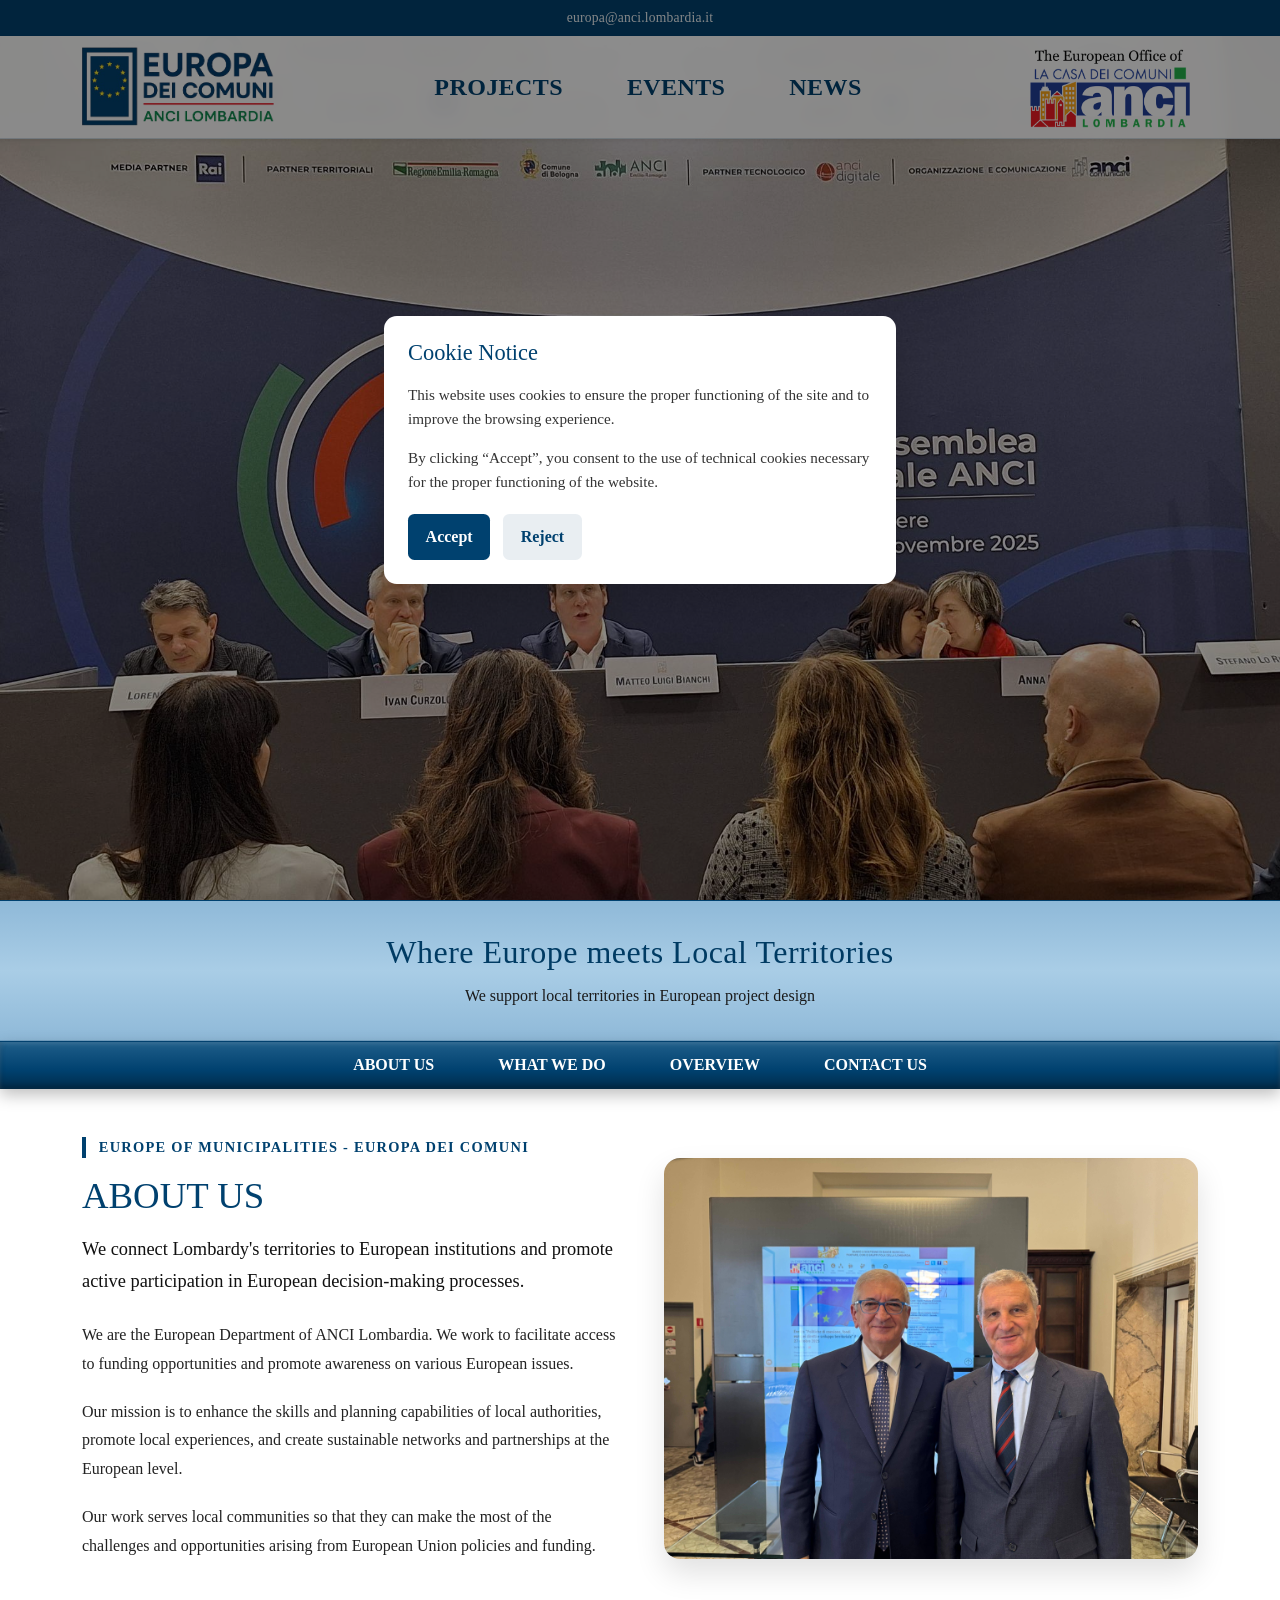
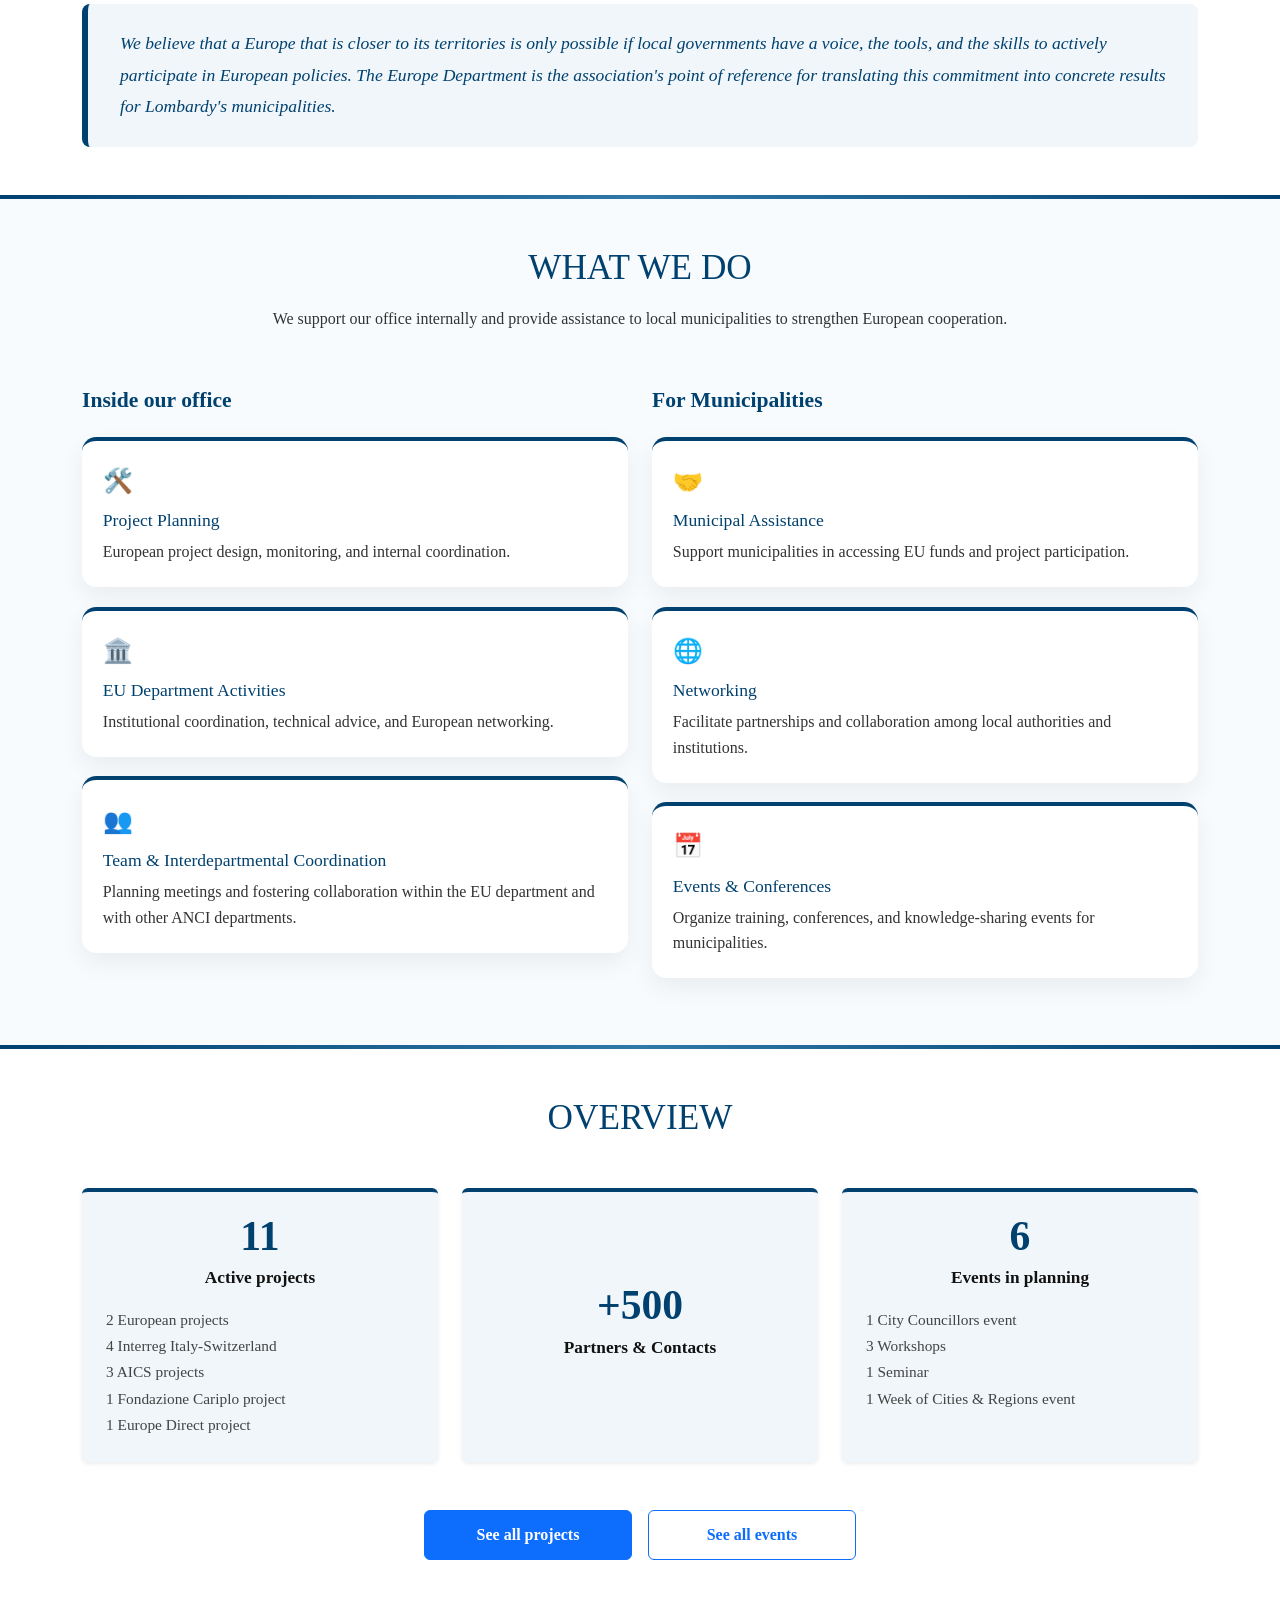
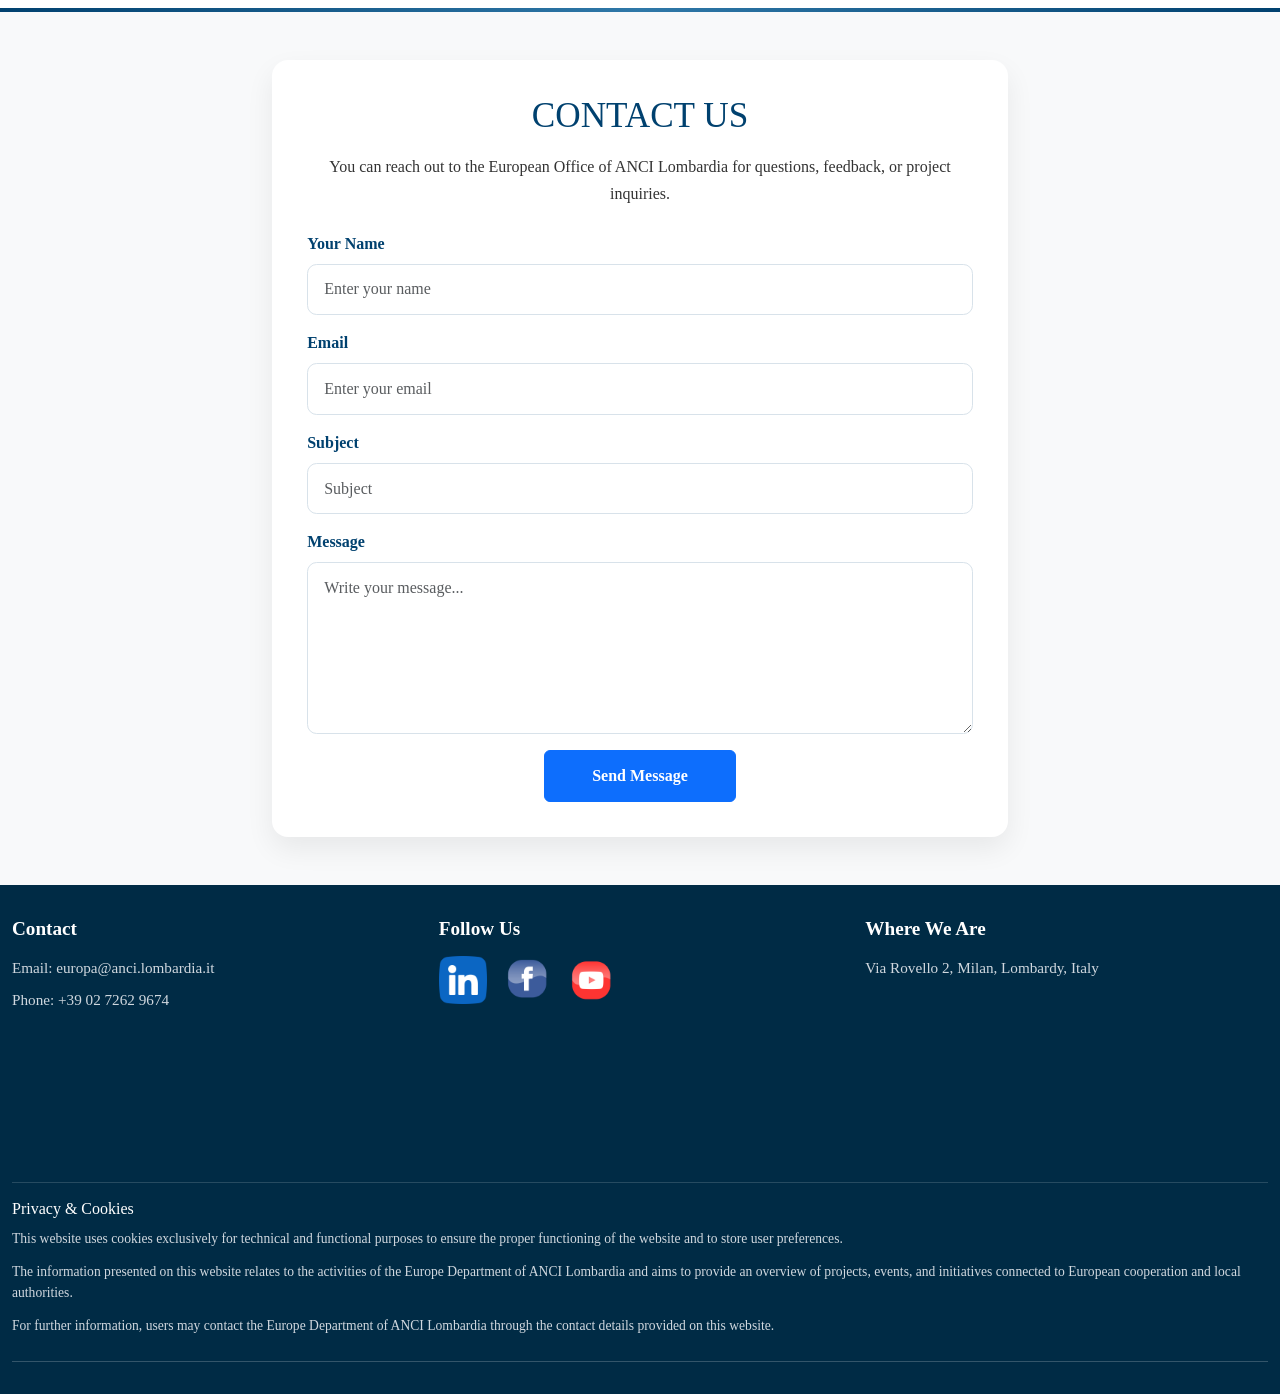
==== index.html @ 98d0fcc4 "Add files via upload" ====
<!doctype html>
<html lang="en">
<head>
  <meta charset="utf-8">
  <meta name="viewport" content="width=device-width, initial-scale=1.0">
  <title>Europa dei Comuni</title>

  <!-- Bootstrap 5 -->
  <link
    href="https://cdn.jsdelivr.net/npm/bootstrap@5.3.3/dist/css/bootstrap.min.css"
    rel="stylesheet"
  >

  <!-- CSS personalizzati -->
  <link href="./myCSSeurope.css" rel="stylesheet" type="text/css">
  <link href="./CSShome.css" rel="stylesheet" type="text/css">
</head>
<body>

  <!-- COOKIE MODAL -->
  <div id="cookie-modal" class="cookie-modal" aria-hidden="true">
    <div class="cookie-overlay"></div>

    <div class="cookie-box" role="dialog" aria-modal="true" aria-labelledby="cookie-title">
      <h2 id="cookie-title">Cookie Notice</h2>

      <p>
        This website uses cookies to ensure the proper functioning of the site and
        to improve the browsing experience.
      </p>

      <p class="cookie-small">
        By clicking “Accept”, you consent to the use of technical cookies necessary
        for the proper functioning of the website.
      </p>

      <div class="cookie-actions">
        <button id="accept-cookies" class="cookie-btn primary" type="button">Accept</button>
        <button id="reject-cookies" class="cookie-btn secondary" type="button">Reject</button>
      </div>
    </div>
  </div>

  <!-- FORM POPUP -->
  <div id="form-popup" class="form-popup">
    <div class="popup-box">
      <h3>Message Sent</h3>
      <p>
        Your message has been successfully sent.
        Our team will get back to you soon.
      </p>

      <button id="close-popup" type="button">Close</button>
    </div>
  </div>

  <header>
    <div class="pre-header">
      <div class="container-fluid">
        <span>europa@anci.lombardia.it</span>
      </div>
    </div>

    <nav class="navbar navbar-expand-lg bg-white border-bottom shadow-sm">
      <div class="container">
        <a class="navbar-brand" href="./index.html">
          <img
            class="header-logo-europa"
            src="./logos/EUROPA_DEI_COMUNI__2_-removebg-preview.png"
            alt="Europa dei Comuni logo"
          >
        </a>

        <button
          class="navbar-toggler"
          type="button"
          data-bs-toggle="collapse"
          data-bs-target="#mainMenu"
          aria-controls="mainMenu"
          aria-expanded="false"
          aria-label="Toggle navigation"
        >
          <span class="navbar-toggler-icon"></span>
        </button>

        <div class="collapse navbar-collapse justify-content-center" id="mainMenu">
          <ul class="navbar-nav gap-lg-5 text-center">
            <li class="nav-item">
              <a class="nav-link fw-bold" href="./europeprojects.html">PROJECTS</a>
            </li>
            <li class="nav-item">
              <a class="nav-link fw-bold" href="./europeevents.html">EVENTS</a>
            </li>
            <li class="nav-item">
              <a class="nav-link fw-bold" href="./europenews.html">NEWS</a>
            </li>
          </ul>
        </div>

        <a class="d-none d-lg-block" href="https://anci.lombardia.it/" target="_blank" rel="noopener noreferrer">
          <img
            class="header-logo-anci"
            src="./logos/logo_ANCI-lombardia_without.background - Copia.png"
            alt="ANCI Lombardia logo"
          >
        </a>
      </div>
    </nav>
  </header>

  <!-- HERO -->
  <section class="hero">
    <div class="slider">
      <img src="images/5483_20251112_114156.jpg" class="active" alt="Europa dei Comuni activity">
      <img src="images/5264_Bianchi_Verona.jpg" alt="Institutional meeting">
      <img src="images/5271_Bruxelles_Bianchi.jpg" alt="European institutional activity">
    </div>
  </section>

  <!-- BANNER -->
  <section class="slogan-banner">
    <div class="container text-center">
      <h1>Where Europe meets Local Territories</h1>
      <p>We support local territories in European project design</p>
    </div>
  </section>

  <!-- TOC -->
  <aside class="toc">
    <ul class="mb-0">
      <li><a href="#sez1">ABOUT US</a></li>
      <li><a href="#sez2">WHAT WE DO</a></li>
      <li><a href="#sez3">OVERVIEW</a></li>
      <li><a href="#sez4">CONTACT US</a></li>
    </ul>
  </aside>

  <main class="content">

    <!-- ABOUT US -->
    <section id="sez1" class="aboutus py-5">
      <div class="container">
        <div class="row align-items-center g-5">
          <div class="col-lg-6">
            <div class="aboutus-content">
              <div class="aboutus-tagline">
                Europe of Municipalities - Europa dei Comuni
              </div>

              <h1 class="aboutus-title">ABOUT US</h1>

              <p class="aboutus-subtitle">
                We connect Lombardy's territories to European institutions and promote active participation in European decision-making processes.
              </p>

              <div class="aboutus-text">
                <p>
                  We are the European Department of ANCI Lombardia. We work to facilitate access to funding opportunities and promote
                  awareness on various European issues.
                </p>

                <p>
                  Our mission is to enhance the skills and planning capabilities of local authorities, promote local experiences,
                  and create sustainable networks and partnerships at the European level.
                </p>

                <p>
                  Our work serves local communities so that they can make the most of the challenges and opportunities arising from
                  European Union policies and funding.
                </p>
              </div>
            </div>
          </div>

          <div class="col-lg-6">
            <div class="aboutus-image">
              <img
                src="images/5469_Guerra_Foti.jpeg"
                class="img-fluid"
                alt="Europa dei Comuni team activity"
              >
            </div>
          </div>
        </div>

        <blockquote class="aboutus-quote mt-4">
          We believe that a Europe that is closer to its territories is only possible if local governments have a voice,
          the tools, and the skills to actively participate in European policies. The Europe Department is the association's
          point of reference for translating this commitment into concrete results for Lombardy's municipalities.
        </blockquote>
      </div>
    </section>

    <div class="section-divider-blue"></div>

    <!-- WHAT WE DO -->
    <section id="sez2" class="whatwedo py-5">
      <div class="container">
        <h2 class="whatwedo-title text-center">WHAT WE DO</h2>

        <p class="whatwedo-subtitle text-center">
          We support our office internally and provide assistance to local municipalities to strengthen European cooperation.
        </p>

        <div class="row g-4 mt-2">
          <div class="col-lg-6">
            <h3 class="column-title">Inside our office</h3>

            <div class="whatwedo-box">
              <div class="box-icon">🛠️</div>
              <h4>Project Planning</h4>
              <p>European project design, monitoring, and internal coordination.</p>
            </div>

            <div class="whatwedo-box">
              <div class="box-icon">🏛️</div>
              <h4>EU Department Activities</h4>
              <p>Institutional coordination, technical advice, and European networking.</p>
            </div>

            <div class="whatwedo-box">
              <div class="box-icon">👥</div>
              <h4>Team &amp; Interdepartmental Coordination</h4>
              <p>Planning meetings and fostering collaboration within the EU department and with other ANCI departments.</p>
            </div>
          </div>

          <div class="col-lg-6">
            <h3 class="column-title">For Municipalities</h3>

            <div class="whatwedo-box">
              <div class="box-icon">🤝</div>
              <h4>Municipal Assistance</h4>
              <p>Support municipalities in accessing EU funds and project participation.</p>
            </div>

            <div class="whatwedo-box">
              <div class="box-icon">🌐</div>
              <h4>Networking</h4>
              <p>Facilitate partnerships and collaboration among local authorities and institutions.</p>
            </div>

            <div class="whatwedo-box">
              <div class="box-icon">📅</div>
              <h4>Events &amp; Conferences</h4>
              <p>Organize training, conferences, and knowledge-sharing events for municipalities.</p>
            </div>
          </div>
        </div>
      </div>
    </section>

    <div class="section-divider-blue"></div>

    <!-- OVERVIEW -->
    <section id="sez3" class="overview py-5">
      <div class="container">
        <h2 class="overview-title text-center mb-5">OVERVIEW</h2>

        <div class="row g-4">
          <div class="col-md-6 col-lg-4">
            <div class="overview-box h-100 text-center p-4 shadow-sm rounded bg-white">
              <div class="overview-number">11</div>
              <div class="overview-label">Active projects</div>
              <ul class="overview-details text-start mt-3">
                <li>2 European projects</li>
                <li>4 Interreg Italy-Switzerland</li>
                <li>3 AICS projects</li>
                <li>1 Fondazione Cariplo project</li>
                <li>1 Europe Direct project</li>
              </ul>
            </div>
          </div>

          <div class="col-md-6 col-lg-4">
            <div class="overview-box h-100 text-center p-4 shadow-sm rounded bg-white d-flex flex-column justify-content-center">
              <div class="overview-number">+500</div>
              <div class="overview-label">Partners &amp; Contacts</div>
            </div>
          </div>

          <div class="col-md-6 col-lg-4">
            <div class="overview-box h-100 text-center p-4 shadow-sm rounded bg-white">
              <div class="overview-number">6</div>
              <div class="overview-label">Events in planning</div>
              <ul class="overview-details text-start mt-3">
                <li>1 City Councillors event</li>
                <li>3 Workshops</li>
                <li>1 Seminar</li>
                <li>1 Week of Cities &amp; Regions event</li>
              </ul>
            </div>
          </div>
        </div>

        <div class="overview-buttons d-flex flex-column flex-md-row justify-content-center gap-3 mt-5">
          <a href="./europeprojects.html" class="btn btn-primary px-4">See all projects</a>
          <a href="./europeevents.html" class="btn btn-outline-primary px-4">See all events</a>
        </div>
      </div>
    </section>

    <div class="section-divider-blue"></div>

    <!-- CONTACT -->
    <section id="sez4" class="contactus py-5">
      <div class="container">
        <div class="row justify-content-center">
          <div class="col-lg-8">
            <div class="contact-container">
              <h2 class="contact-title text-center">CONTACT US</h2>

              <p class="contact-subtitle text-center mb-4">
                You can reach out to the European Office of ANCI Lombardia for questions, feedback, or project inquiries.
              </p>

              <form class="contact-form" id="contact-form">
                <div class="mb-3">
                  <label for="name" class="form-label">Your Name</label>
                  <input type="text" id="name" name="name" class="form-control" placeholder="Enter your name" required>
                </div>

                <div class="mb-3">
                  <label for="email" class="form-label">Email</label>
                  <input type="email" id="email" name="email" class="form-control" placeholder="Enter your email" required>
                </div>

                <div class="mb-3">
                  <label for="subject" class="form-label">Subject</label>
                  <input type="text" id="subject" name="subject" class="form-control" placeholder="Subject" required>
                </div>

                <div class="mb-3">
                  <label for="message" class="form-label">Message</label>
                  <textarea id="message" name="message" rows="6" class="form-control" placeholder="Write your message..." required></textarea>
                </div>

                <div class="text-center">
                  <button type="submit" class="btn btn-primary px-4">Send Message</button>
                </div>
              </form>
            </div>
          </div>
        </div>
      </div>
    </section>

  </main>

  <footer class="footer">
    <div class="container">
      <div class="row g-4 align-items-start">
        <div class="col-md-4">
          <div class="footer-col">
            <h3>Contact</h3>
            <p>Email: europa@anci.lombardia.it</p>
            <p>Phone: +39 02 7262 9674</p>
          </div>
        </div>

        <div class="col-md-4">
          <div class="footer-col">
            <h3>Follow Us</h3>

            <div class="footer-social d-flex gap-3 flex-wrap">
              <a href="https://www.linkedin.com/showcase/europa-dei-comuni" target="_blank" rel="noopener noreferrer">
                <img src="icons/linkedin_3938044.png" alt="LinkedIn">
              </a>

              <a href="https://www.facebook.com/anci.lombardia/" target="_blank" rel="noopener noreferrer">
                <img src="icons/facebook_2673726.png" alt="Facebook">
              </a>

              <a href="https://youtube.com/@anci_lombardia?si=CEsKxQLe9LBh0VyZ" target="_blank" rel="noopener noreferrer">
                <img src="icons/youtube_2673883.png" alt="Youtube">
              </a>
            </div>
          </div>
        </div>

        <div class="col-md-4">
          <div class="footer-col">
            <h3>Where We Are</h3>
            <p>Via Rovello 2, Milan, Lombardy, Italy</p>

            <iframe
              src="https://www.google.com/maps/embed?pb=!1m18!1m12!1m3!1d2798.163228347202!2d9.1847795!3d45.4665157!2m3!1f0!2f0!3f0!3m2!1i1024!2i768!4f13.1!3m3!1m2!1s0x4786c6ac29b25da7%3A0x9b0c02e86732118a!2sANCI%20Lombardia!5e0!3m2!1sen!2sit!4v1771770162923!5m2!1sen!2sit"
              width="100%"
              height="150"
              style="border:0;"
              allowfullscreen=""
              loading="lazy"
              referrerpolicy="no-referrer-when-downgrade"
              title="ANCI Lombardia map"
            ></iframe>
          </div>
        </div>
      </div>

      <div class="footer-privacy mt-4">
        <h4>Privacy &amp; Cookies</h4>
        <p>
          This website uses cookies exclusively for technical and functional purposes
          to ensure the proper functioning of the website and to store user preferences.
        </p>

        <p>
          The information presented on this website relates to the activities of the
          Europe Department of ANCI Lombardia and aims to provide an overview of projects,
          events, and initiatives connected to European cooperation and local authorities.
        </p>

        <p>
          For further information, users may contact the Europe Department of ANCI Lombardia
          through the contact details provided on this website.
        </p>
      </div>

      <div class="footer-bottom"></div>
    </div>
  </footer>

  <script src="cookies.js"></script>
  <script src="https://cdn.jsdelivr.net/npm/bootstrap@5.3.3/dist/js/bootstrap.bundle.min.js"></script>
  <script src="JSeurope.js"></script>
</body>
</html>
---- myCSSeurope.css ----
html {
    scroll-behavior: smooth;
    scroll-padding-top: 10rem;
}

body {
    margin: 0;
    padding: 0;
    font-family: Cambria, Cochin, Georgia, Times, "Times New Roman", serif;
    color: #1f1f1f;
    background-color: #ffffff;
}

/* HEADER */
header {
    position: fixed;
    top: 0;
    left: 0;
    width: 100%;
    z-index: 1030;
}

.pre-header {
    background-color: #01416F;
    color: #ffffff;
    font-size: 0.85rem;
    padding: 0.5rem 0;
}

.pre-header .container-fluid,
.pre-header .container {
    text-align: center;
}

.pre-header span {
    opacity: 0.95;
    letter-spacing: 0.2px;
}

.navbar {
    background: rgba(255, 255, 255, 0.94) !important;
    backdrop-filter: blur(8px);
    border-bottom: 1px solid rgba(0, 65, 111, 0.18) !important;
    box-shadow: 0 0.15rem 0.5rem rgba(0, 0, 0, 0.06);
    min-height: 5.2rem;
}

.navbar .container {
    align-items: center;
}

.navbar-brand {
    margin-right: 0;
    padding-top: 0;
    padding-bottom: 0;
}

.header-logo-europa {
    width: 12rem;
    height: auto;
    display: block;
}

.header-logo-anci {
    width: 11rem;
    height: auto;
    display: block;
}

.navbar-nav .nav-link {
    color: #00416F !important;
    font-size: 1.5rem;
    font-weight: 700;
    letter-spacing: 0.4px;
    padding-left: 0.3rem;
    padding-right: 0.3rem;
    transition: color 0.2s ease, transform 0.2s ease;
}

.navbar-nav .nav-link:hover,
.navbar-nav .nav-link:focus {
    color: #001f35 !important;
    transform: translateY(-1px);
}

.navbar-nav .nav-link.active {
    color: #001f35 !important;
}

.navbar-toggler {
    border: 1px solid rgba(0, 65, 111, 0.35);
    padding: 0.35rem 0.55rem;
}

.navbar-toggler:focus {
    box-shadow: 0 0 0 0.18rem rgba(0, 65, 111, 0.15);
}

/* MAIN CONTENT OFFSET FOR FIXED HEADER */
main,
.content,
.news-page,
.events-page,
.projects {
    margin-top: 0;
}

/* FOOTER */
.footer {
    background-color: #002b45;
    color: #ffffff;
    padding-top: 2rem;
    padding-bottom: 1.5rem;
}

.footer .container {
    max-width: 1320px;
}

.footer-col h3 {
    margin-bottom: 1rem;
    font-size: 1.2rem;
    font-weight: 600;
    color: #ffffff;
}

.footer-col p {
    font-size: 0.95rem;
    color: #d0d8df;
    margin-bottom: 0.5rem;
    line-height: 1.6;
}

.footer-social {
    margin-top: 1rem;
}

.footer-social a {
    display: inline-flex;
    align-items: center;
    justify-content: center;
    text-decoration: none;
}

.footer-social img {
    width: 3rem;
    height: 3rem;
    object-fit: contain;
    transition: transform 0.2s ease, opacity 0.2s ease;
    cursor: pointer;
}

.footer-social img:hover {
    transform: scale(1.12);
    opacity: 0.85;
}

.footer iframe {
    border-radius: 0.6rem;
    margin-top: 0.8rem;
}

.footer-privacy {
    margin-top: 2rem;
    padding-top: 1rem;
    border-top: 1px solid rgba(255, 255, 255, 0.15);
}

.footer-privacy h4 {
    font-size: 1rem;
    margin-bottom: 0.6rem;
    color: #ffffff;
}

.footer-privacy p {
    font-size: 0.85rem;
    line-height: 1.6;
    color: #d0d8df;
    margin-bottom: 0.7rem;
}

.footer-bottom {
    text-align: center;
    margin-top: 1.5rem;
    padding-top: 0.5rem;
    border-top: 1px solid rgba(255, 255, 255, 0.2);
    font-size: 0.85rem;
    color: #b0c4d4;
    min-height: 1px;
}

/* GENERIC LINKS */
a {
    transition: color 0.2s ease;
}

/* RESPONSIVE */
@media (max-width: 991.98px) {
    html {
        scroll-padding-top: 9rem;
    }

    .navbar {
        min-height: auto;
    }

    .header-logo-europa {
        width: 8.5rem;
    }

    .header-logo-anci {
        width: 7.5rem;
    }

    .navbar-collapse {
        padding-top: 1rem;
        padding-bottom: 0.5rem;
    }

    .navbar-nav .nav-link {
        font-size: 1rem;
        padding-top: 0.55rem;
        padding-bottom: 0.55rem;
    }
}

@media (max-width: 767.98px) {
    html {
        scroll-padding-top: 8.5rem;
    }

    .pre-header {
        font-size: 0.78rem;
    }

    .header-logo-europa {
        width: 7rem;
    }

    .header-logo-anci {
        width: 6rem;
    }

    .footer {
        padding-top: 1.6rem;
        padding-bottom: 1.2rem;
    }

    .footer-col h3 {
        font-size: 1.1rem;
    }

    .footer-col p,
    .footer-privacy p {
        font-size: 0.9rem;
    }

    .footer-social img {
        width: 2.5rem;
        height: 2.5rem;
    }
}
---- CSShome.css ----
* {
    margin: 0;
    padding: 0;
    box-sizing: border-box;
}

/* COOKIE MODAL */
.cookie-modal {
    position: fixed;
    inset: 0;
    z-index: 9999;
    display: none;
}

.cookie-modal.show {
    display: block;
}

.cookie-overlay {
    position: absolute;
    inset: 0;
    background: rgba(0, 0, 0, 0.45);
}

.cookie-box {
    position: relative;
    max-width: 32rem;
    width: calc(100% - 2rem);
    margin: 0 auto;
    top: 50%;
    transform: translateY(-50%);
    background: #ffffff;
    border-radius: 0.8rem;
    padding: 1.5rem;
    box-shadow: 0 1rem 2.5rem rgba(0, 0, 0, 0.18);
    z-index: 10000;
    text-align: left;
}

.cookie-box h2 {
    margin: 0 0 1rem 0;
    color: #00416F;
    font-size: 1.4rem;
}

.cookie-box p {
    margin: 0 0 0.9rem 0;
    line-height: 1.6;
    color: #333;
    font-size: 0.95rem;
}

.cookie-small {
    font-size: 0.85rem;
    color: #666;
}

.cookie-actions {
    display: flex;
    flex-wrap: wrap;
    gap: 0.8rem;
    align-items: center;
    margin-top: 1.2rem;
}

.cookie-btn {
    border: none;
    border-radius: 0.4rem;
    padding: 0.7rem 1.1rem;
    cursor: pointer;
    font-weight: 600;
    transition: background-color 0.2s ease, transform 0.2s ease;
}

.cookie-btn.primary {
    background: #00416F;
    color: white;
}

.cookie-btn.primary:hover {
    background: #002b4a;
    transform: translateY(-1px);
}

.cookie-btn.secondary {
    background: #e9eef2;
    color: #00416F;
}

.cookie-btn.secondary:hover {
    background: #dbe4ea;
    transform: translateY(-1px);
}

/* HERO */
.hero {
    position: relative;
    width: 100%;
    height: 100vh;
    min-height: 38rem;
    overflow: hidden;
    margin-top: 0;
}

.slider {
    position: relative;
    width: 100%;
    height: 100%;
}

.hero img,
.slider img {
    position: absolute;
    inset: 0;
    width: 100%;
    height: 100%;
    object-fit: cover;
    opacity: 0;
    transition: opacity 1.5s ease-in-out;
}

.hero img.active,
.slider img.active {
    opacity: 1;
}

/* BANNER */
.slogan-banner {
    border-top: 1px solid #01416F;
    border-bottom: 1px solid rgba(1, 65, 111, 0.18);
    color: #111;
    padding: 2rem 1rem;
    text-align: center;
    background: linear-gradient(
        180deg,
        rgba(143, 185, 216, 1) 0%,
        rgba(169, 205, 230, 1) 50%,
        rgba(143, 185, 216, 1) 100%
    );
}

.slogan-banner h1 {
    font-size: 2rem;
    margin-bottom: 0.8rem;
    letter-spacing: 0.5px;
    color: #003b63;
}

.slogan-banner p {
    font-size: 1rem;
    margin-bottom: 0;
    color: #1a1a1a;
}

/* TOC */
.toc {
    z-index: 1000;
    position: sticky;
    top: 8.7rem;
    color: white;
    min-height: 2.8rem;
    border-top: 1px solid #01416F;
    background: linear-gradient(
        180deg,
        #1F5E8A 0%,
        #00416F 60%,
        #002B4A 100%
    );
    box-shadow:
        0 6px 15px rgba(0, 0, 0, 0.25),
        inset 0 2px 4px rgba(255, 255, 255, 0.12),
        inset 0 -3px 6px rgba(0, 0, 0, 0.2);
}

.toc ul {
    list-style: none;
    display: flex;
    justify-content: center;
    align-items: center;
    gap: 4rem;
    padding: 0.7rem 1rem;
    margin: 0;
    flex-wrap: wrap;
}

.toc a {
    text-decoration: none;
    color: white;
    font-size: 1rem;
    font-weight: 600;
    transition: color 0.2s ease;
}

.toc a:hover,
.toc a:focus {
    color: #d7ecfb;
}

/* CONTENT */
.content {
    background: #ffffff;
}

/* GENERIC DIVIDER */
.section-divider-blue {
    width: 100%;
    height: 4px;
    background: linear-gradient(90deg, #01416F 0%, #2f78a8 50%, #01416F 100%);
}

/* ABOUT US */
.aboutus {
    padding-top: 5rem;
    padding-bottom: 5rem;
    background: #ffffff;
}

.aboutus-content {
    max-width: 40rem;
}

.aboutus-tagline {
    font-size: 0.9rem;
    text-transform: uppercase;
    letter-spacing: 0.08rem;
    color: #00416F;
    margin-bottom: 1rem;
    border-left: 0.3rem solid #00416F;
    padding-left: 0.8rem;
    font-weight: 600;
}

.aboutus-title {
    font-size: 2.3rem;
    color: #00416F;
    margin-bottom: 1rem;
}

.aboutus-subtitle {
    font-size: 1.15rem;
    color: #111;
    margin-bottom: 1.5rem;
    line-height: 1.7;
}

.aboutus-text p {
    font-size: 1rem;
    line-height: 1.8;
    margin-bottom: 1.2rem;
    color: #222;
}

.aboutus-image img {
    width: 100%;
    border-radius: 1rem;
    box-shadow: 0 14px 30px rgba(0, 0, 0, 0.12);
    display: block;
}

.aboutus-quote {
    margin-top: 2rem;
    margin-bottom: 0;
    padding: 1.5rem 2rem;
    border-left: 0.4rem solid #00416F;
    background: #f0f6fa;
    font-style: italic;
    color: #00416F;
    font-size: 1.1rem;
    line-height: 1.8;
    border-radius: 0.5rem;
}

/* WHAT WE DO */
.whatwedo {
    padding-top: 5rem;
    padding-bottom: 5rem;
    background: #f8fbfd;
}

.whatwedo-title {
    font-size: 2.2rem;
    color: #00416F;
    margin-bottom: 1rem;
}

.whatwedo-subtitle {
    max-width: 50rem;
    margin-left: auto;
    margin-right: auto;
    color: #333;
    line-height: 1.7;
    margin-bottom: 2rem;
}

.column-title {
    font-size: 1.35rem;
    color: #00416F;
    margin-bottom: 1.4rem;
    font-weight: 700;
}

.whatwedo-box {
    background: #ffffff;
    border-radius: 0.9rem;
    padding: 1.4rem 1.3rem;
    margin-bottom: 1.2rem;
    box-shadow: 0 10px 24px rgba(0, 0, 0, 0.06);
    border-top: 0.3rem solid #00416F;
    transition: transform 0.2s ease, box-shadow 0.2s ease;
}

.whatwedo-box:hover {
    transform: translateY(-3px);
    box-shadow: 0 14px 30px rgba(0, 0, 0, 0.09);
}

.box-icon {
    font-size: 1.5rem;
    margin-bottom: 0.7rem;
}

.whatwedo-box h4 {
    color: #00416F;
    font-size: 1.1rem;
    margin-bottom: 0.5rem;
}

.whatwedo-box p {
    margin-bottom: 0;
    color: #333;
    line-height: 1.6;
}

/* OVERVIEW */
.overview {
    padding-top: 5rem;
    padding-bottom: 5rem;
    background: #ffffff;
}

.overview-title {
    font-size: 2.2rem;
    color: #00416F;
}

.overview-box {
    background: #f0f6fa !important;
    border-top: 0.3rem solid #00416F;
    transition: transform 0.2s ease, box-shadow 0.2s ease;
}

.overview-box:hover {
    transform: translateY(-4px);
    box-shadow: 0 1rem 2rem rgba(0, 0, 0, 0.08) !important;
}

.overview-number {
    font-size: 2.6rem;
    color: #00416F;
    font-weight: 700;
    margin-bottom: 0.5rem;
    line-height: 1;
}

.overview-label {
    font-size: 1.08rem;
    color: #111;
    margin-bottom: 0.5rem;
    font-weight: 600;
}

.overview-details {
    list-style: none;
    padding-left: 0;
    margin-bottom: 0;
    font-size: 0.96rem;
    color: #444;
    line-height: 1.7;
}

.overview-buttons .btn {
    min-width: 13rem;
    font-weight: 600;
    padding-top: 0.75rem;
    padding-bottom: 0.75rem;
}

/* CONTACT */
.contactus {
    padding-top: 5rem;
    padding-bottom: 5rem;
    background-color: #f8f9fa;
}

.contact-container {
    max-width: 60rem;
    margin: 0 auto;
    background: #ffffff;
    border-radius: 1rem;
    padding: 2.2rem;
    box-shadow: 0 12px 28px rgba(0, 0, 0, 0.07);
}

.contact-title {
    font-size: 2.2rem;
    color: #00416F;
    margin-bottom: 1rem;
    margin-top: 0;
}

.contact-subtitle {
    font-size: 1rem;
    color: #333;
    line-height: 1.7;
}

.contact-form {
    text-align: left;
}

.contact-form .form-label {
    font-weight: 600;
    color: #00416F;
}

.contact-form .form-control {
    border-radius: 0.6rem;
    border: 1px solid #d8e2ea;
    padding: 0.8rem 1rem;
    box-shadow: none;
}

.contact-form .form-control:focus {
    border-color: #00416F;
    box-shadow: 0 0 0 0.18rem rgba(0, 65, 111, 0.12);
}

.contact-form textarea.form-control {
    resize: vertical;
}

.contact-form .btn {
    min-width: 12rem;
    font-weight: 600;
    padding-top: 0.8rem;
    padding-bottom: 0.8rem;
}

/* FORM POPUP */
.form-popup {
    position: fixed;
    inset: 0;
    background: rgba(0, 0, 0, 0.45);
    display: none;
    justify-content: center;
    align-items: center;
    z-index: 9998;
    padding: 1rem;
}

.form-popup.show {
    display: flex;
}

.popup-box {
    background: #ffffff;
    padding: 2rem;
    border-radius: 0.9rem;
    max-width: 28rem;
    width: 100%;
    text-align: center;
    box-shadow: 0 1rem 2.5rem rgba(0, 0, 0, 0.18);
}

.popup-box h3 {
    color: #00416F;
    margin-bottom: 1rem;
    font-size: 1.5rem;
}

.popup-box p {
    color: #333;
    line-height: 1.6;
    margin-bottom: 1.5rem;
}

.popup-box button {
    border: none;
    border-radius: 0.5rem;
    background: #00416F;
    color: white;
    padding: 0.75rem 1.4rem;
    font-weight: 600;
    cursor: pointer;
    transition: background-color 0.2s ease, transform 0.2s ease;
}

.popup-box button:hover {
    background: #00315a;
    transform: translateY(-1px);
}

/* RESPONSIVE */
@media (max-width: 991.98px) {
    .hero {
        margin-top: 5rem;
        height: 78vh;
        min-height: 30rem;
    }

    .toc {
        top: 7rem;
    }

    .toc ul {
        gap: 1.5rem;
    }

    .aboutus,
    .whatwedo,
    .overview,
    .contactus {
        padding-top: 4rem;
        padding-bottom: 4rem;
    }

    .aboutus-title,
    .whatwedo-title,
    .overview-title,
    .contact-title {
        font-size: 2rem;
    }

    .overview-number {
        font-size: 2.2rem;
    }
}

@media (max-width: 767.98px) {
    .cookie-box {
        width: calc(100% - 1.25rem);
        padding: 1.2rem;
    }

    .cookie-box h2 {
        font-size: 1.2rem;
    }

    .cookie-actions {
        flex-direction: column;
        align-items: stretch;
    }

    .cookie-btn {
        width: 100%;
        text-align: center;
    }

    .hero {
        margin-top: 6rem;
        height: auto;
        min-height: 0;
        aspect-ratio: 16 / 9;
    }

    .slogan-banner {
        padding: 1.25rem 0.75rem;
    }

    .slogan-banner h1 {
        font-size: 1.35rem;
    }

    .slogan-banner p {
        font-size: 0.9rem;
    }

    .toc {
        top: 6rem;
    }

    .toc ul {
        gap: 0.8rem;
        padding: 0.6rem 0.75rem;
    }

    .toc a {
        font-size: 0.85rem;
    }

    .aboutus,
    .whatwedo,
    .overview,
    .contactus {
        padding-top: 3.2rem;
        padding-bottom: 3.2rem;
    }

    .aboutus-title,
    .whatwedo-title,
    .overview-title,
    .contact-title {
        font-size: 1.7rem;
    }

    .aboutus-subtitle {
        font-size: 1.02rem;
    }

    .aboutus-quote {
        padding: 1.2rem 1rem;
        font-size: 1rem;
    }

    .column-title {
        font-size: 1.2rem;
    }

    .overview-number {
        font-size: 2rem;
    }

    .contact-container {
        padding: 1.4rem;
    }

    .popup-box {
        padding: 1.5rem 1.2rem;
    }
}
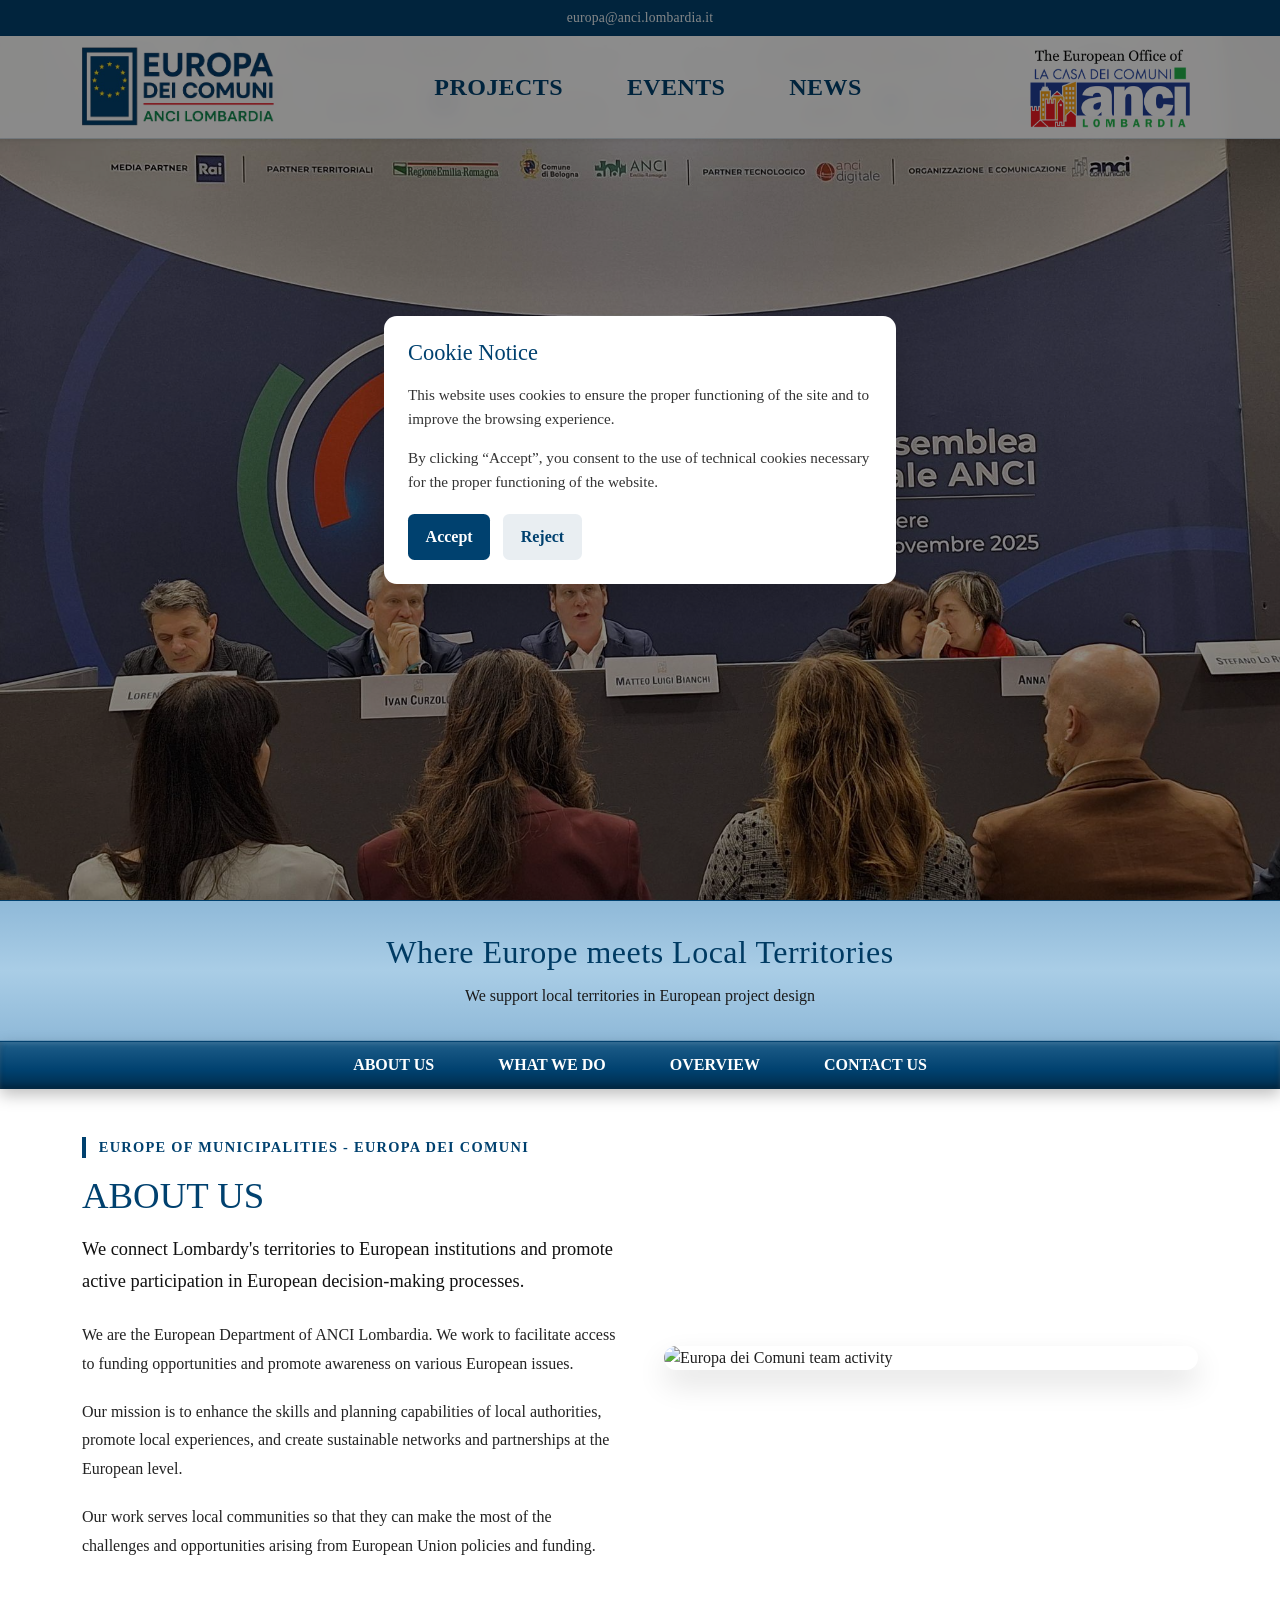
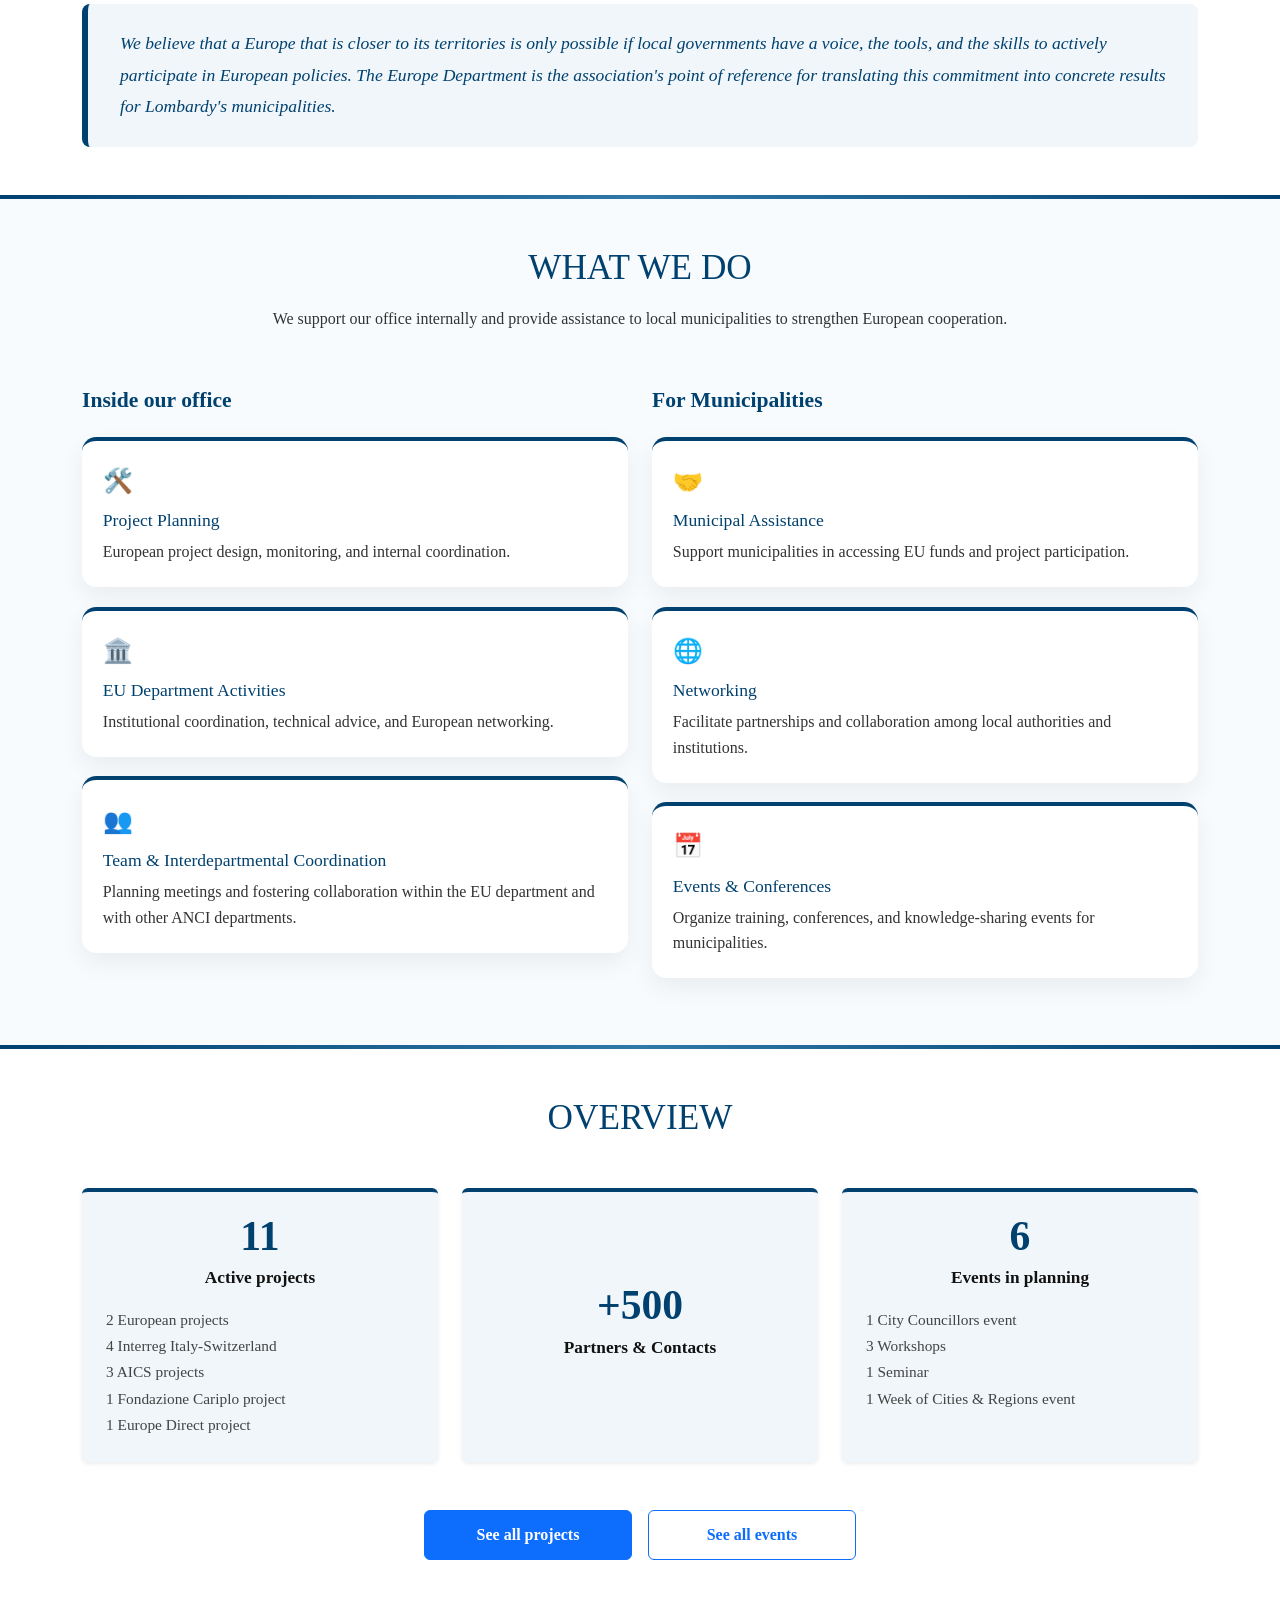
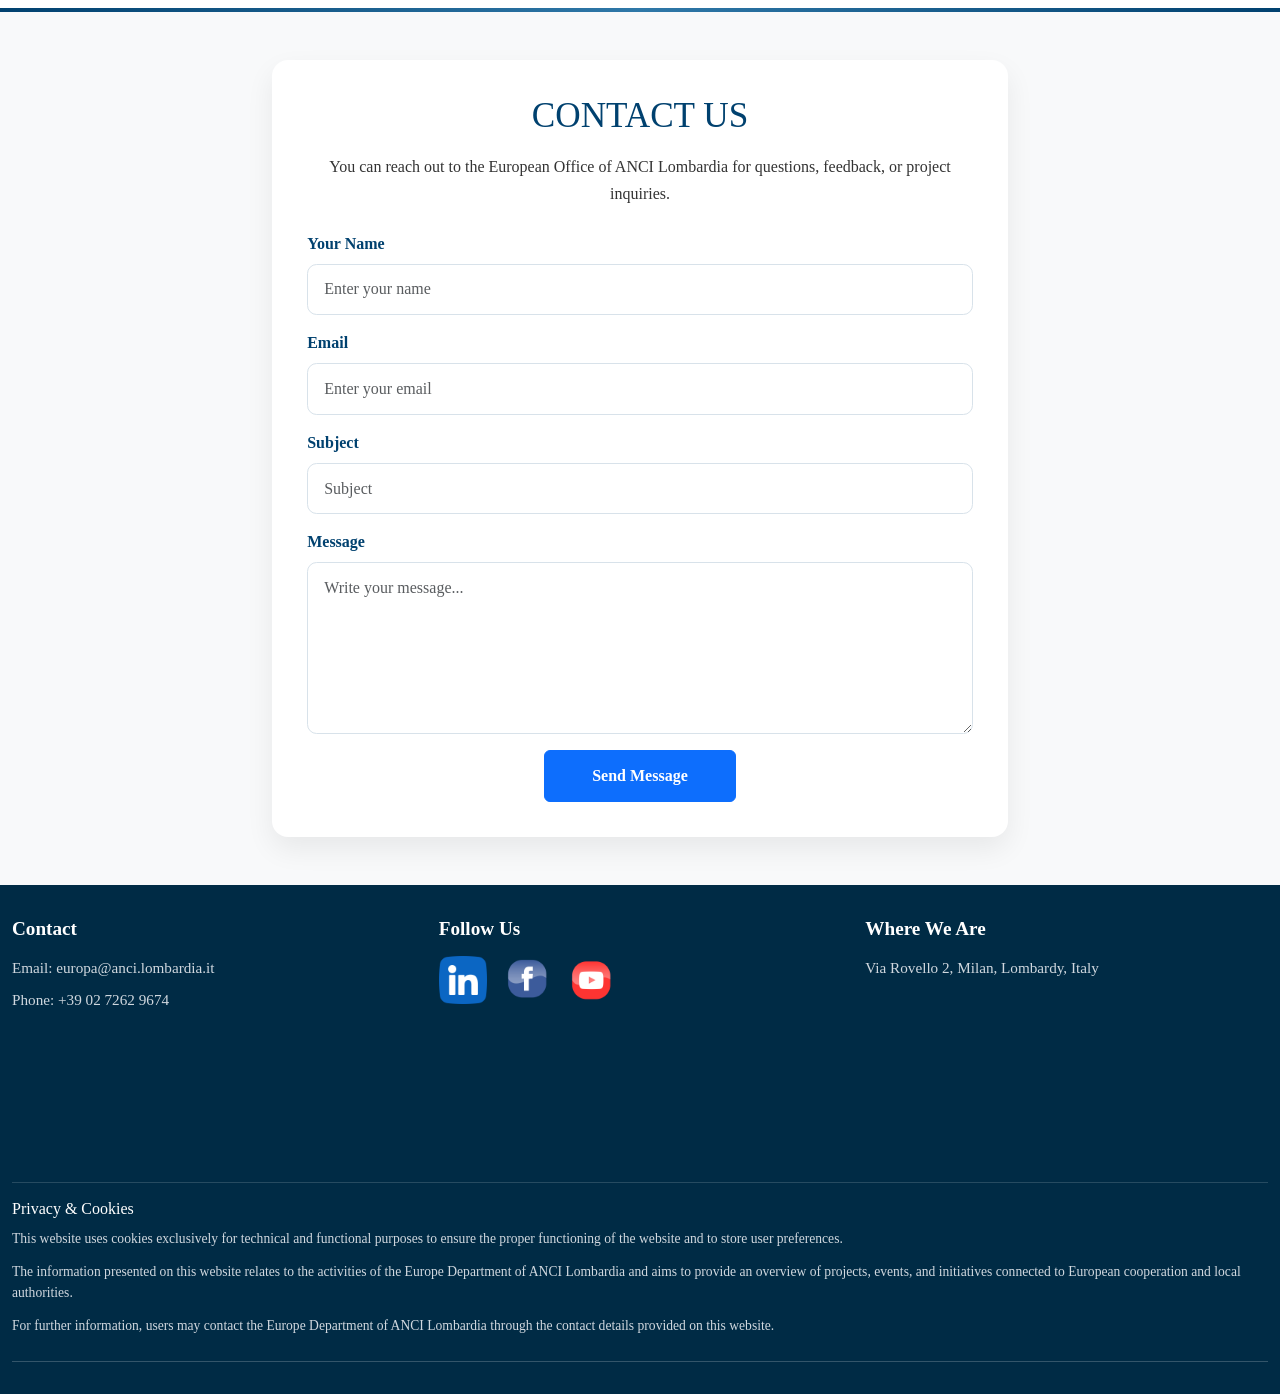
==== commit 25f22d4f: "Update index.html" ====
--- a/index.html
+++ b/index.html
@@ -175,7 +175,7 @@
           <div class="col-lg-6">
             <div class="aboutus-image">
               <img
-                src="images/5469_Guerra_Foti.jpeg"
+                src="images/the team EUROPA DEI COMUNI.png"
                 class="img-fluid"
                 alt="Europa dei Comuni team activity"
               >
@@ -424,4 +424,4 @@
   <script src="https://cdn.jsdelivr.net/npm/bootstrap@5.3.3/dist/js/bootstrap.bundle.min.js"></script>
   <script src="JSeurope.js"></script>
 </body>
-</html>+</html>
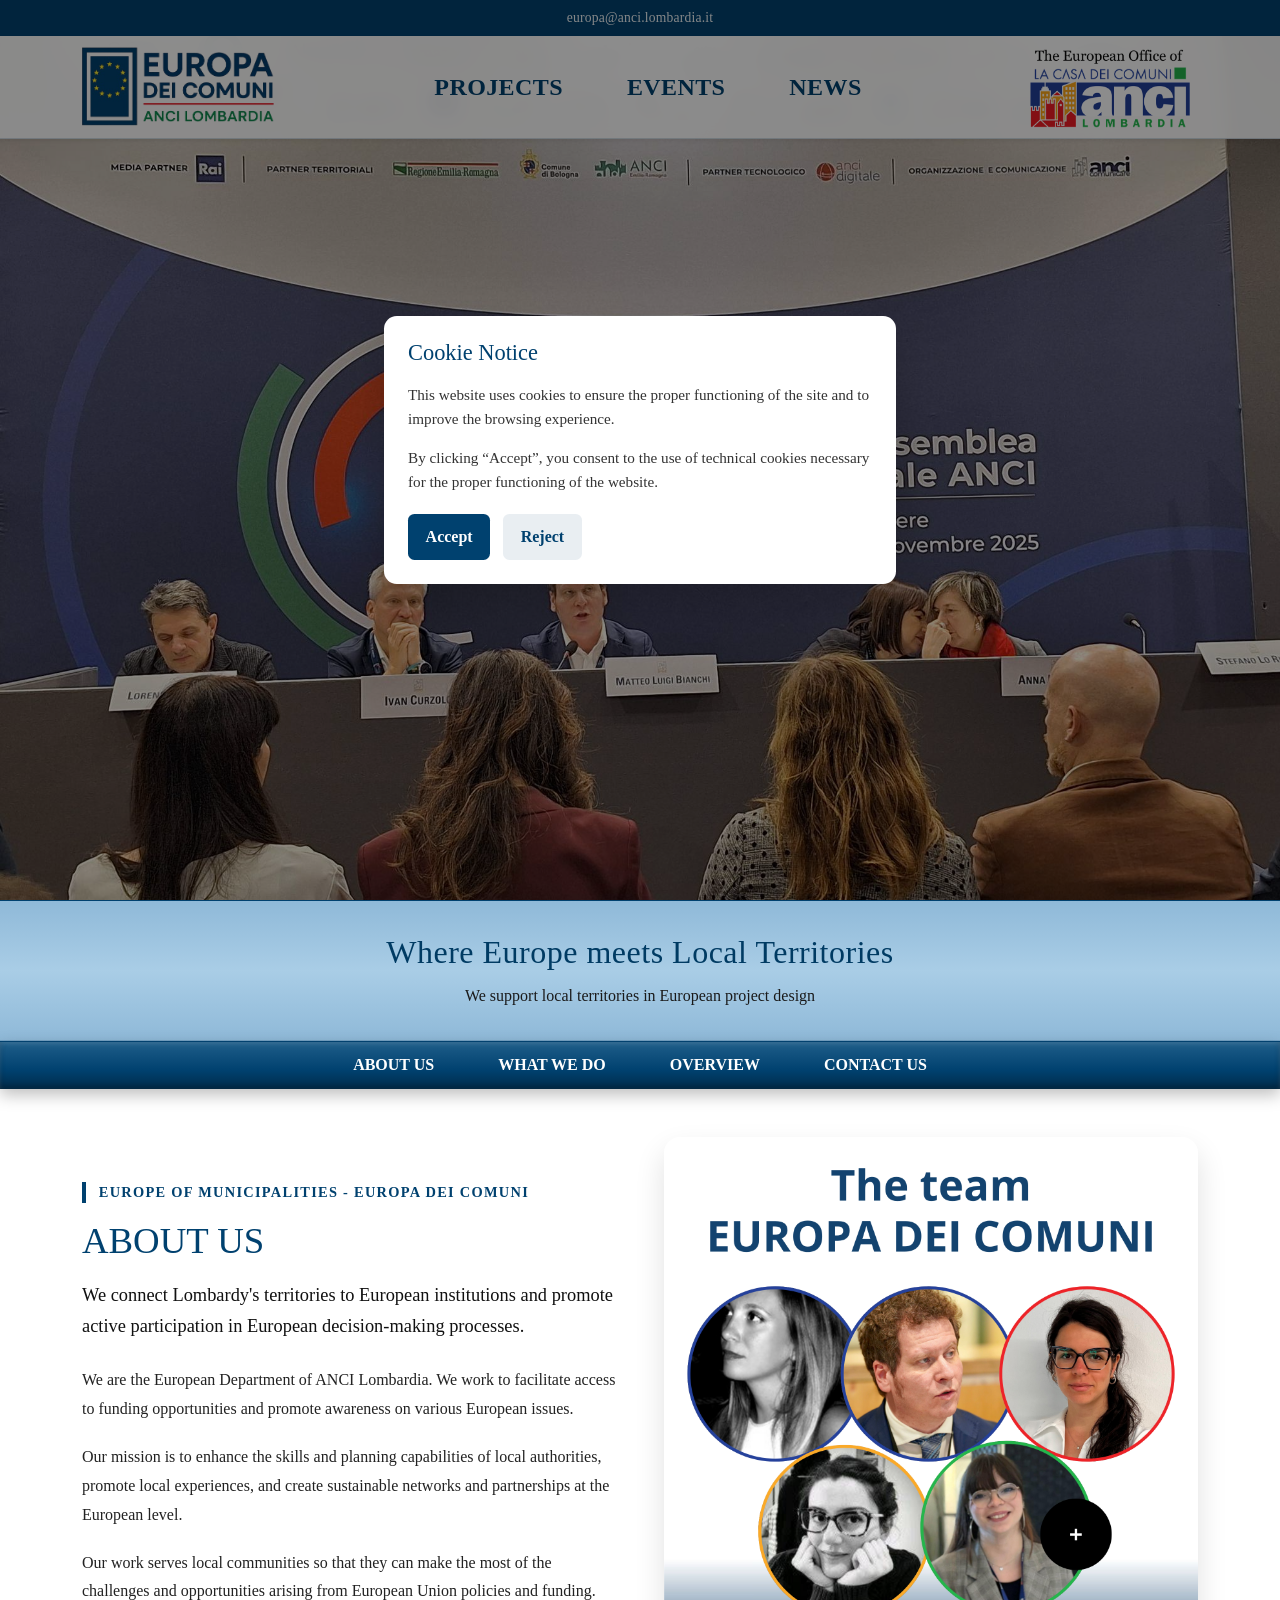
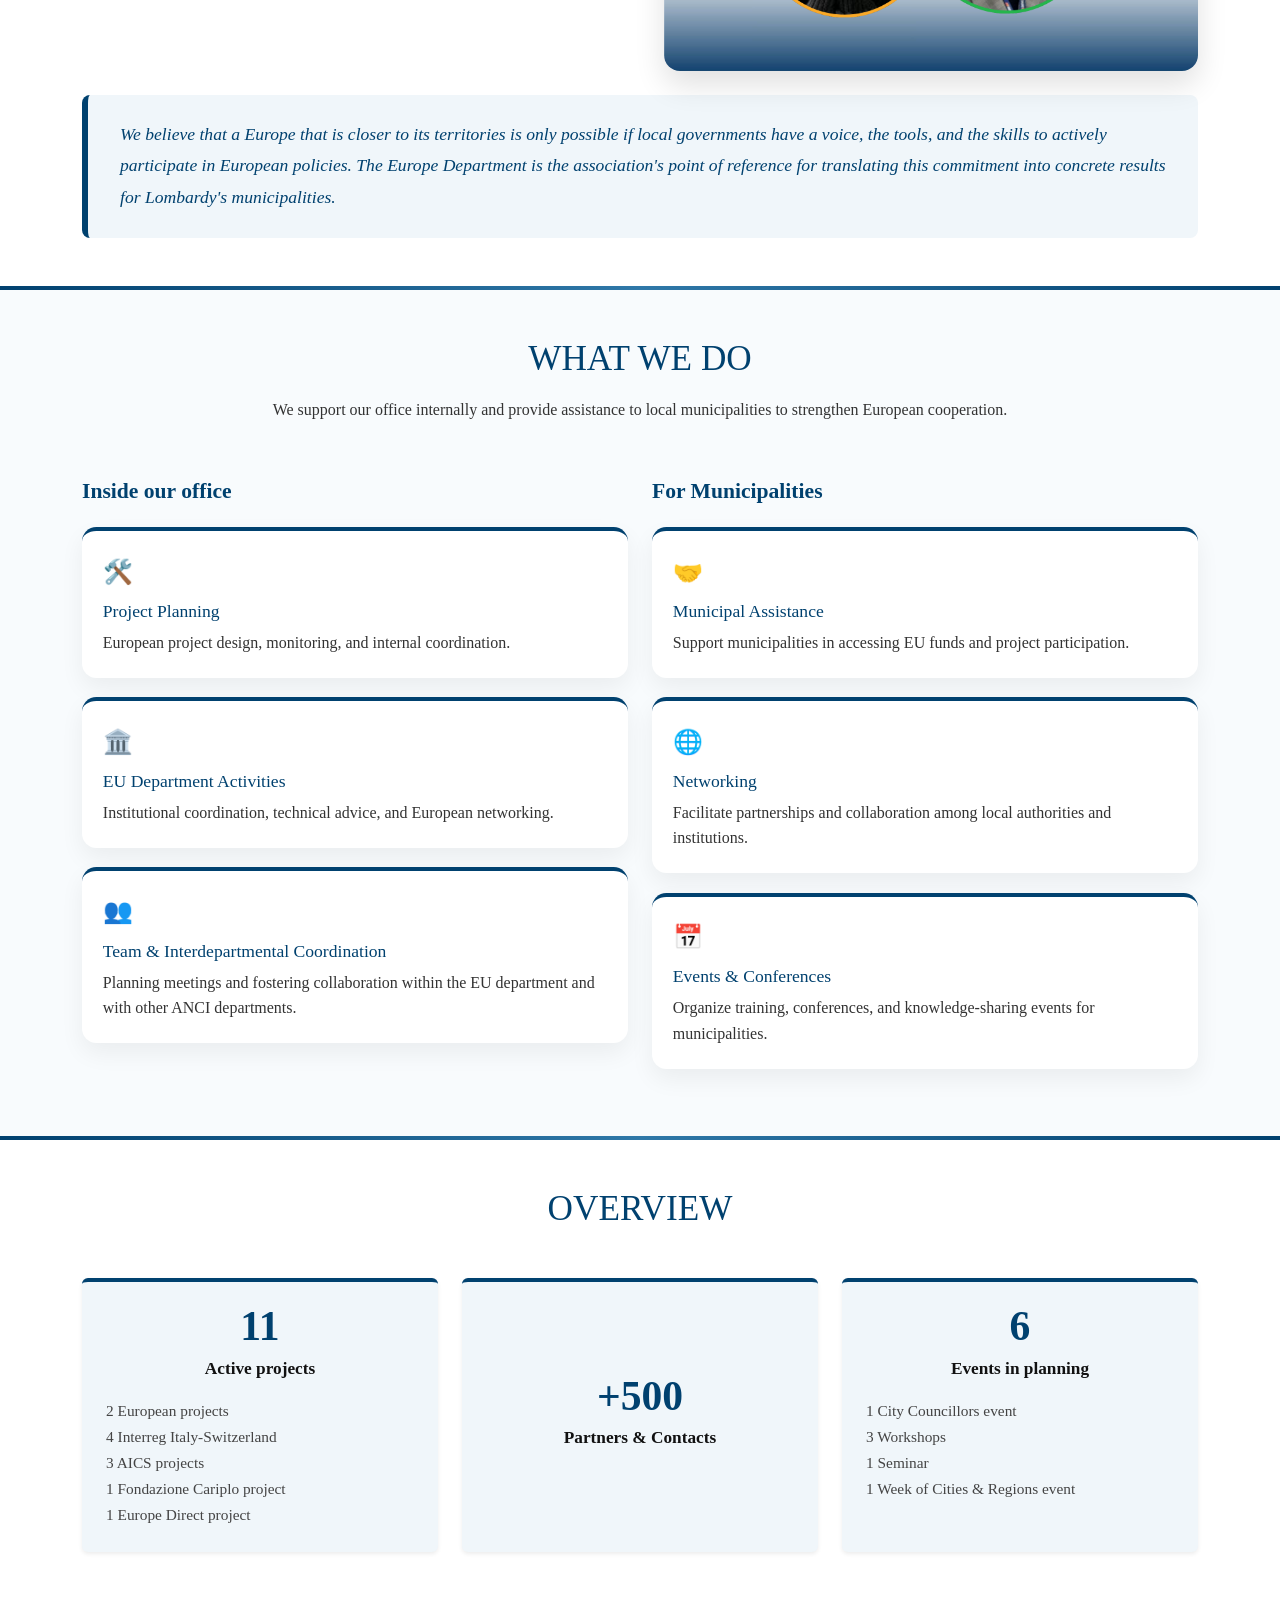
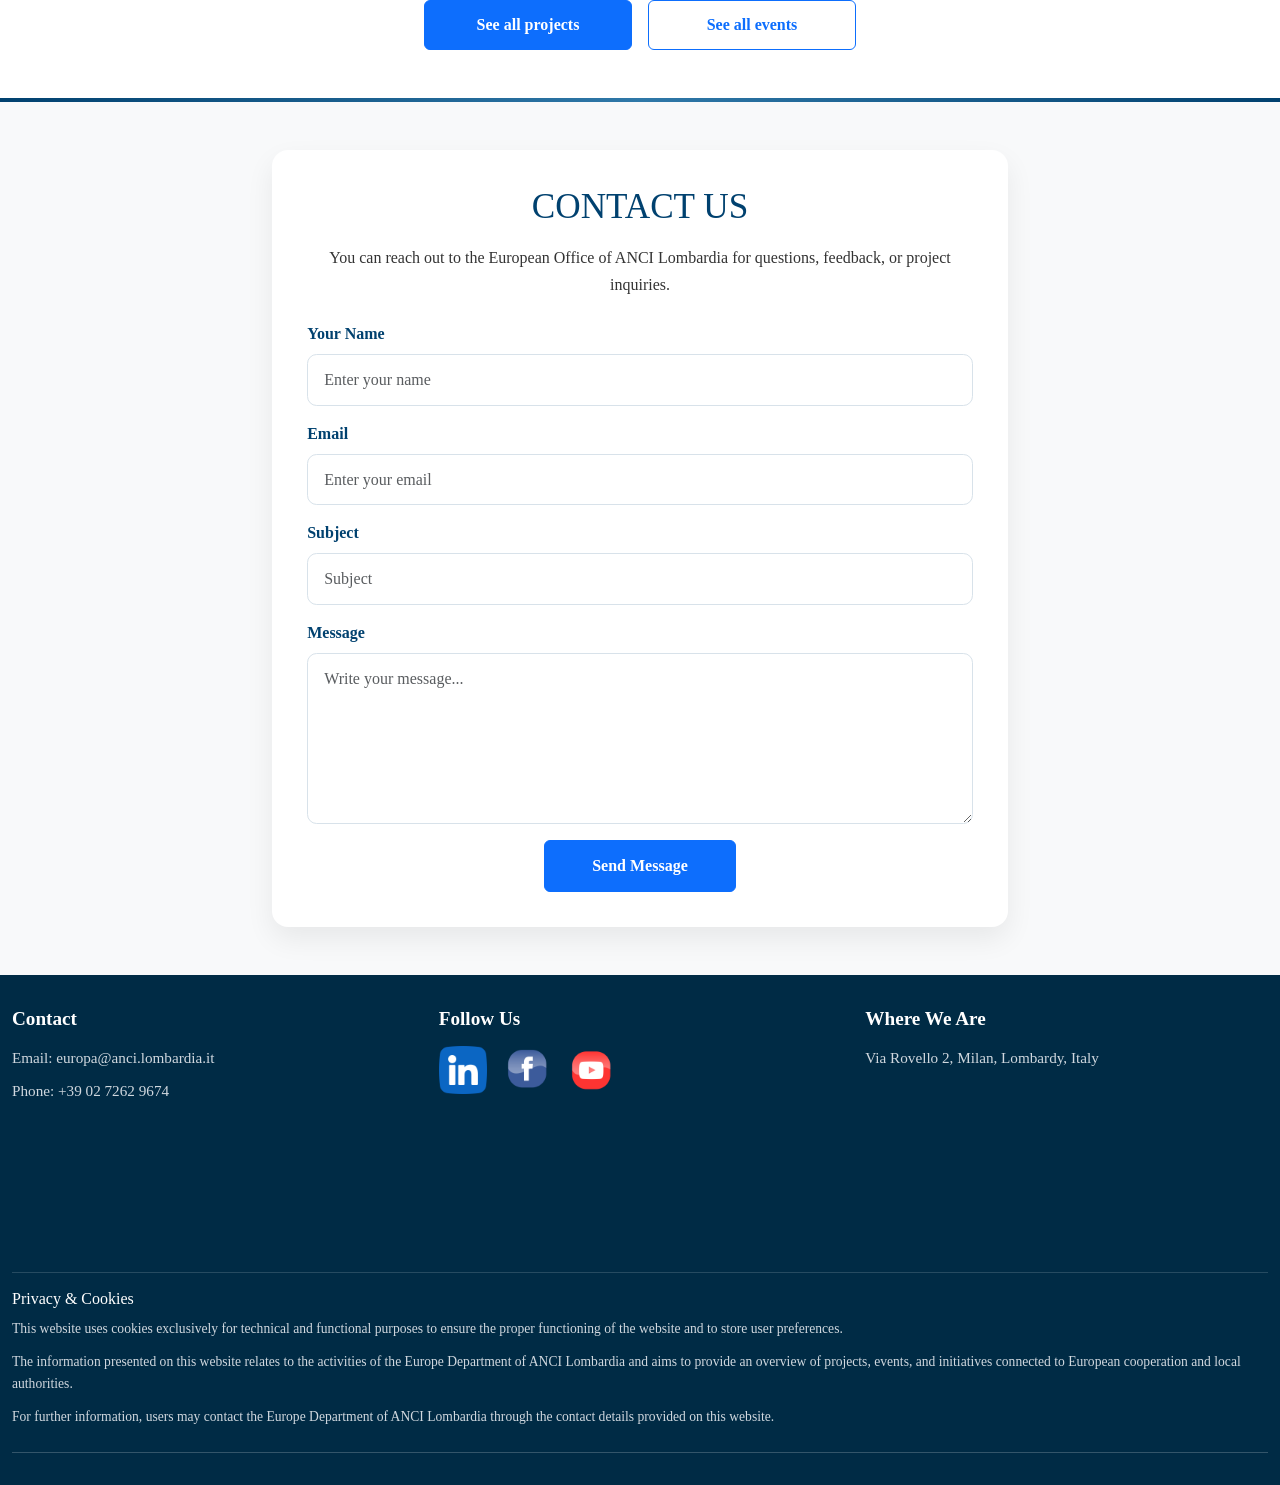
==== commit 1f187c37: "Update index.html" ====
--- a/index.html
+++ b/index.html
@@ -175,7 +175,7 @@
           <div class="col-lg-6">
             <div class="aboutus-image">
               <img
-                src="images/the team EUROPA DEI COMUNI.png"
+                src="images/Theteam.png"
                 class="img-fluid"
                 alt="Europa dei Comuni team activity"
               >
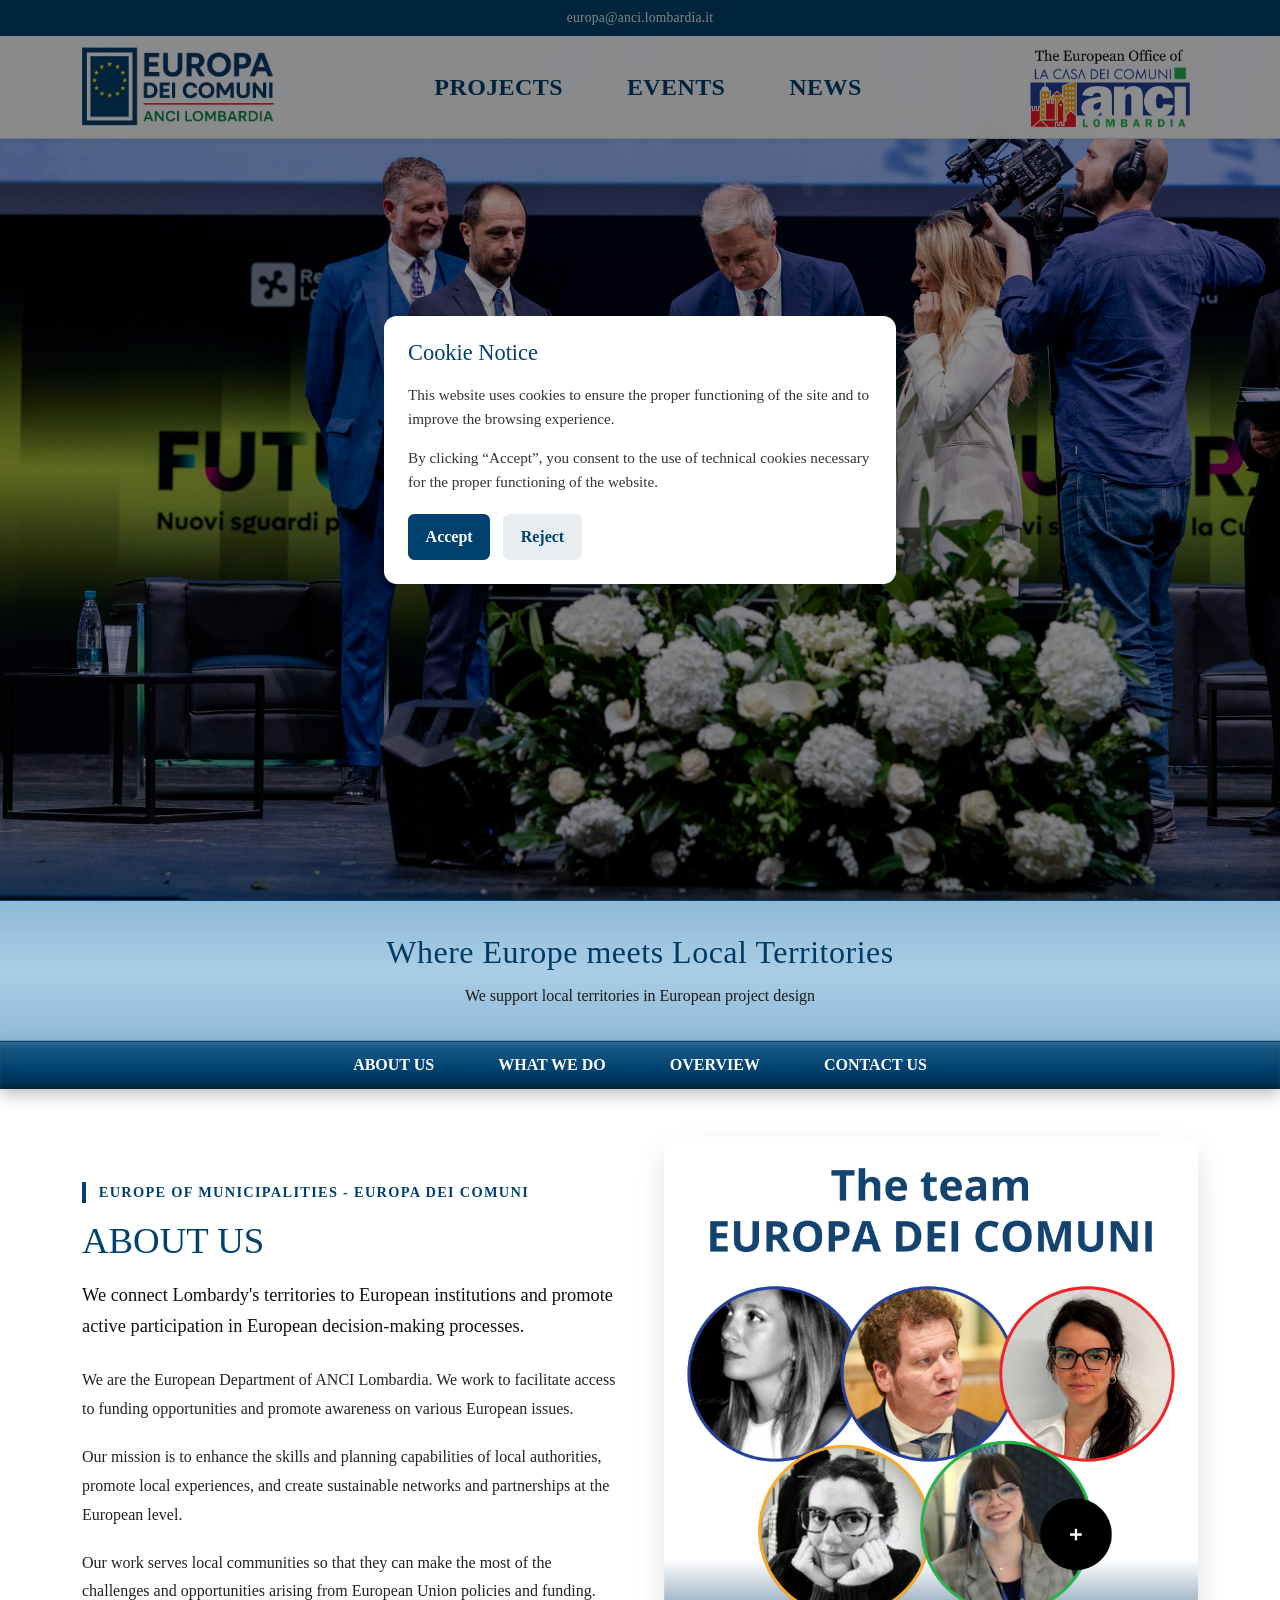
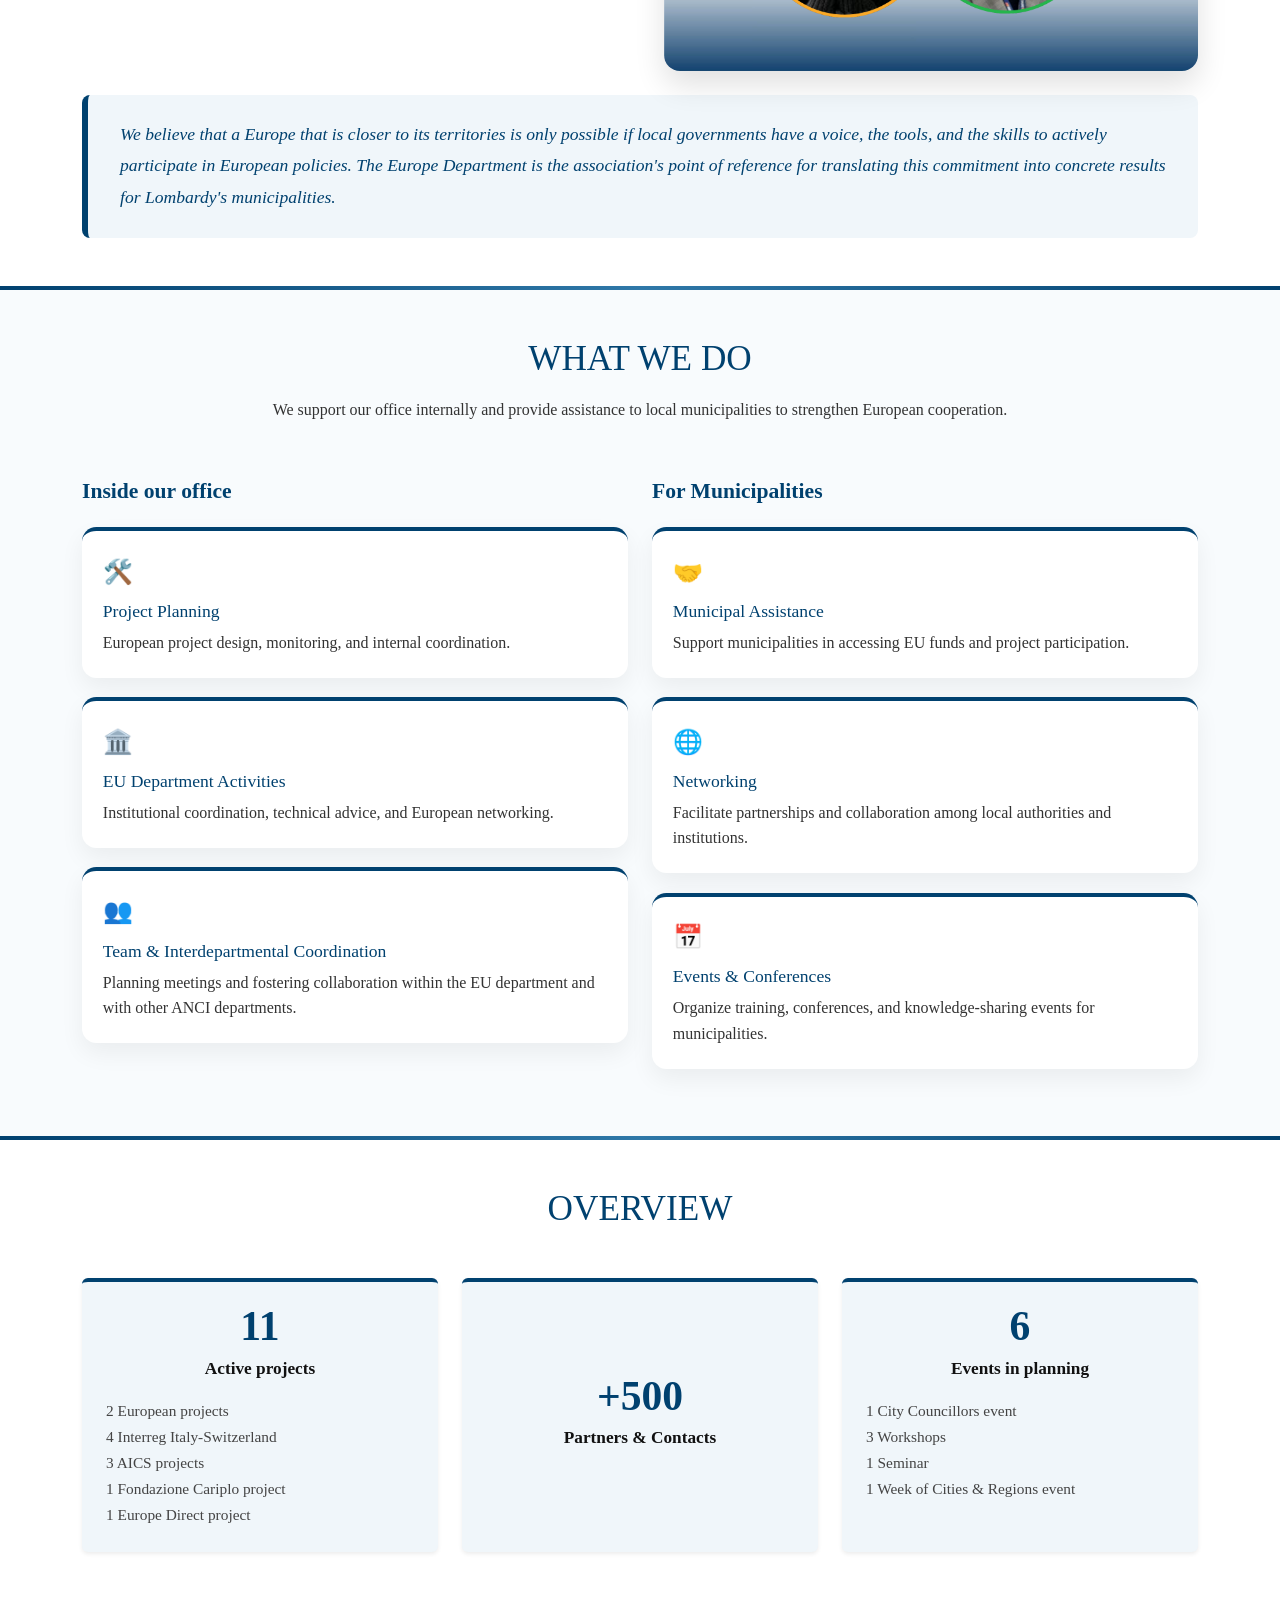
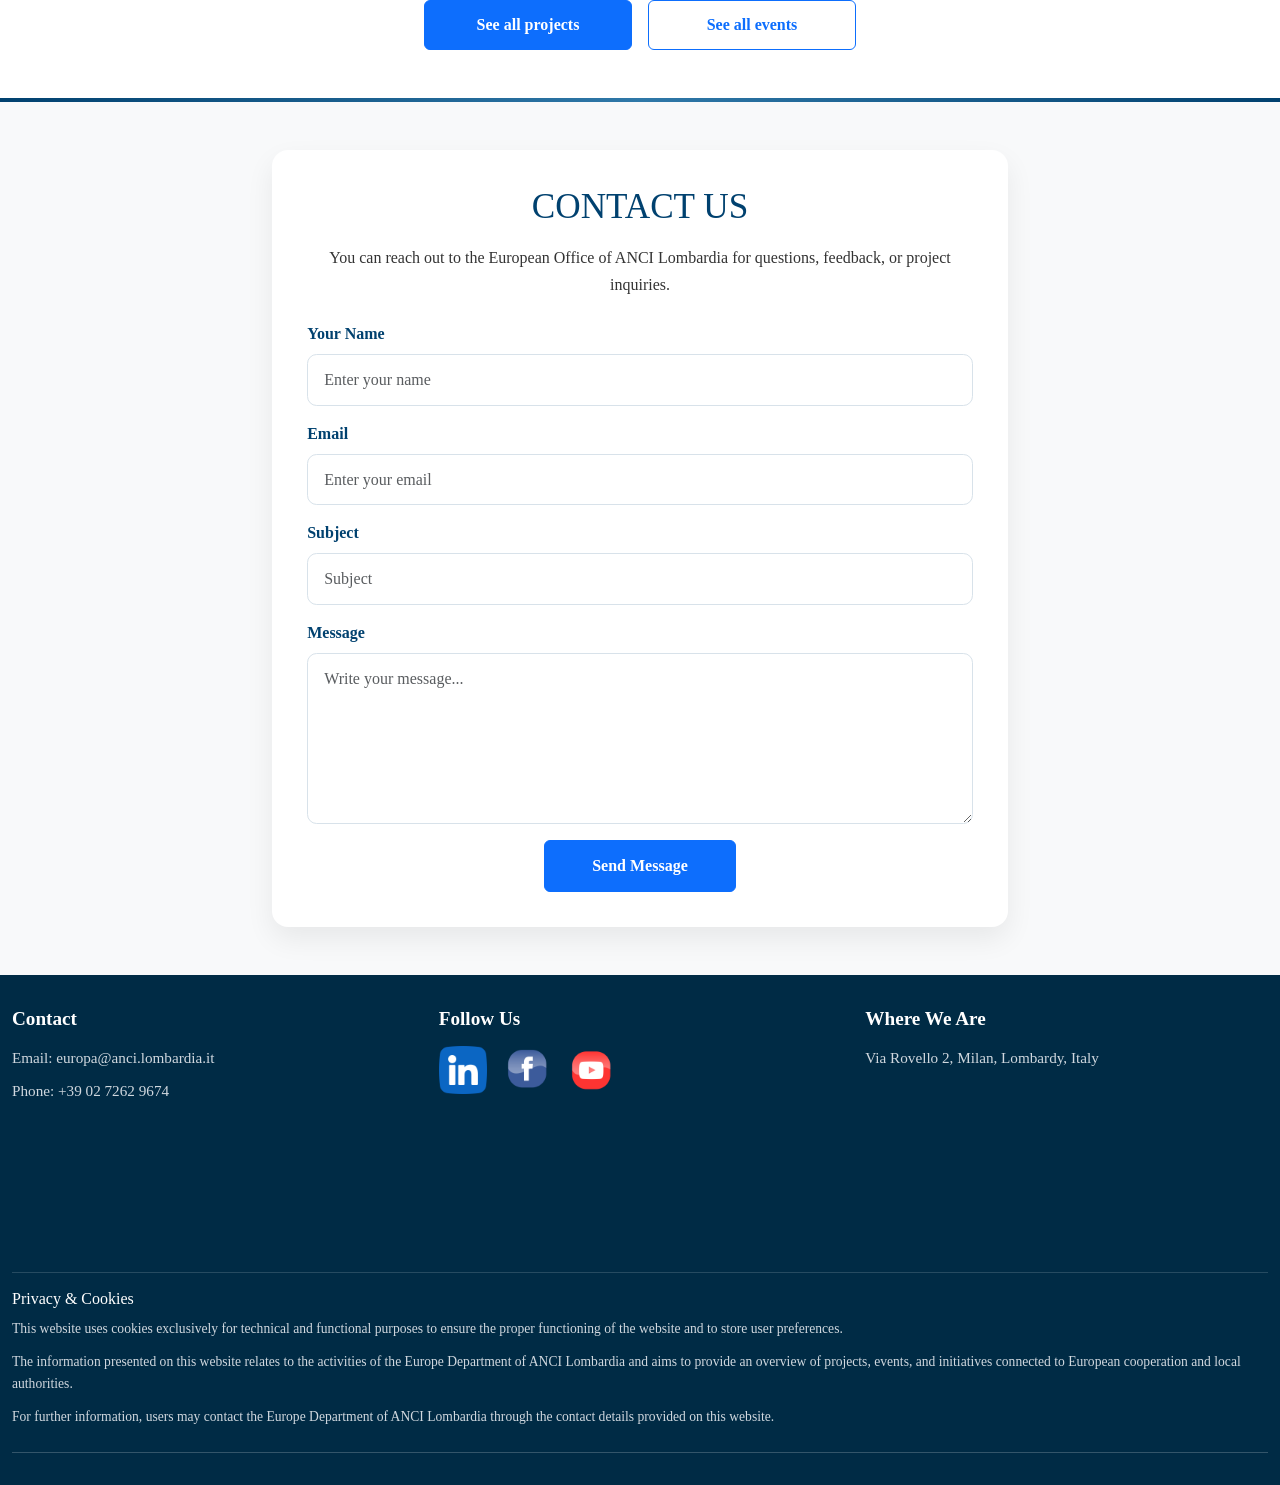
==== commit 75105af5: "Update index.html" ====
--- a/index.html
+++ b/index.html
@@ -111,7 +111,7 @@
   <!-- HERO -->
   <section class="hero">
     <div class="slider">
-      <img src="images/5483_20251112_114156.jpg" class="active" alt="Europa dei Comuni activity">
+      <img src="images/SCALA.jpg" class="active" alt="Europa dei Comuni activity">
       <img src="images/5264_Bianchi_Verona.jpg" alt="Institutional meeting">
       <img src="images/5271_Bruxelles_Bianchi.jpg" alt="European institutional activity">
     </div>
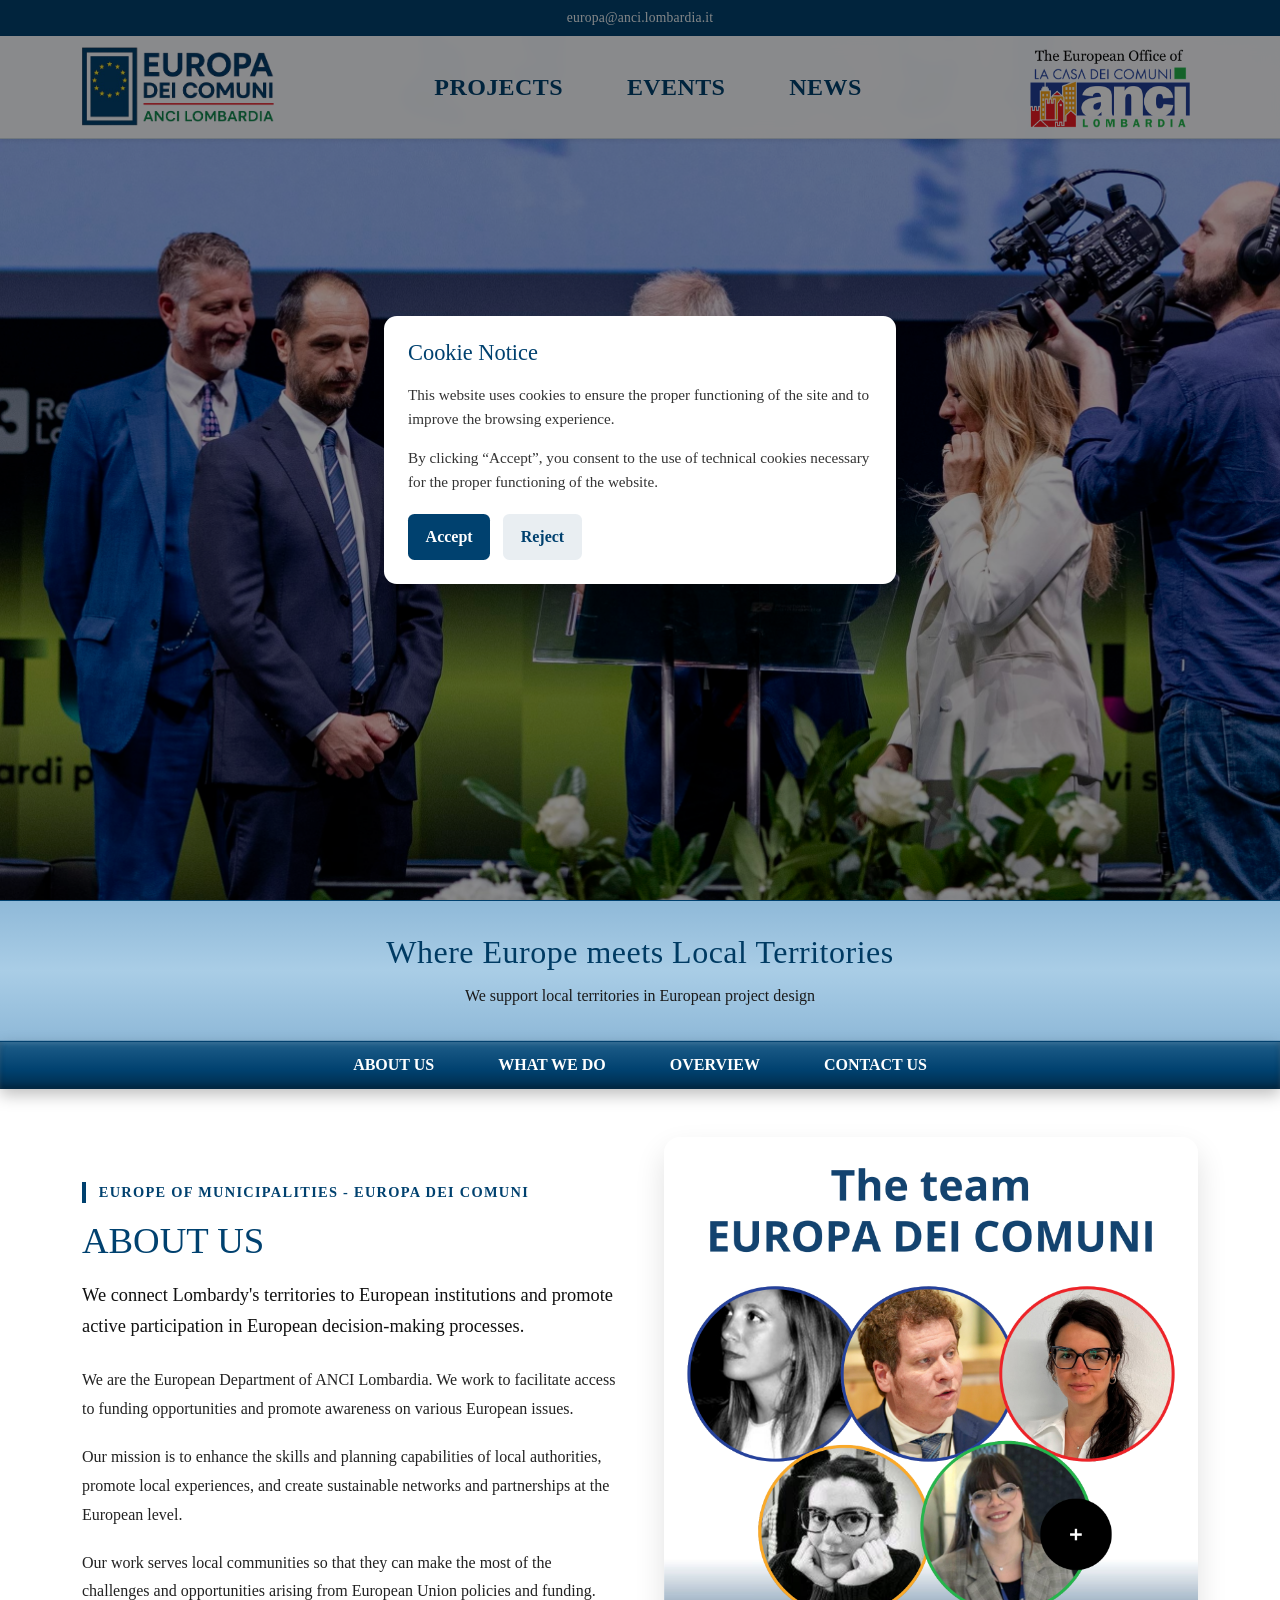
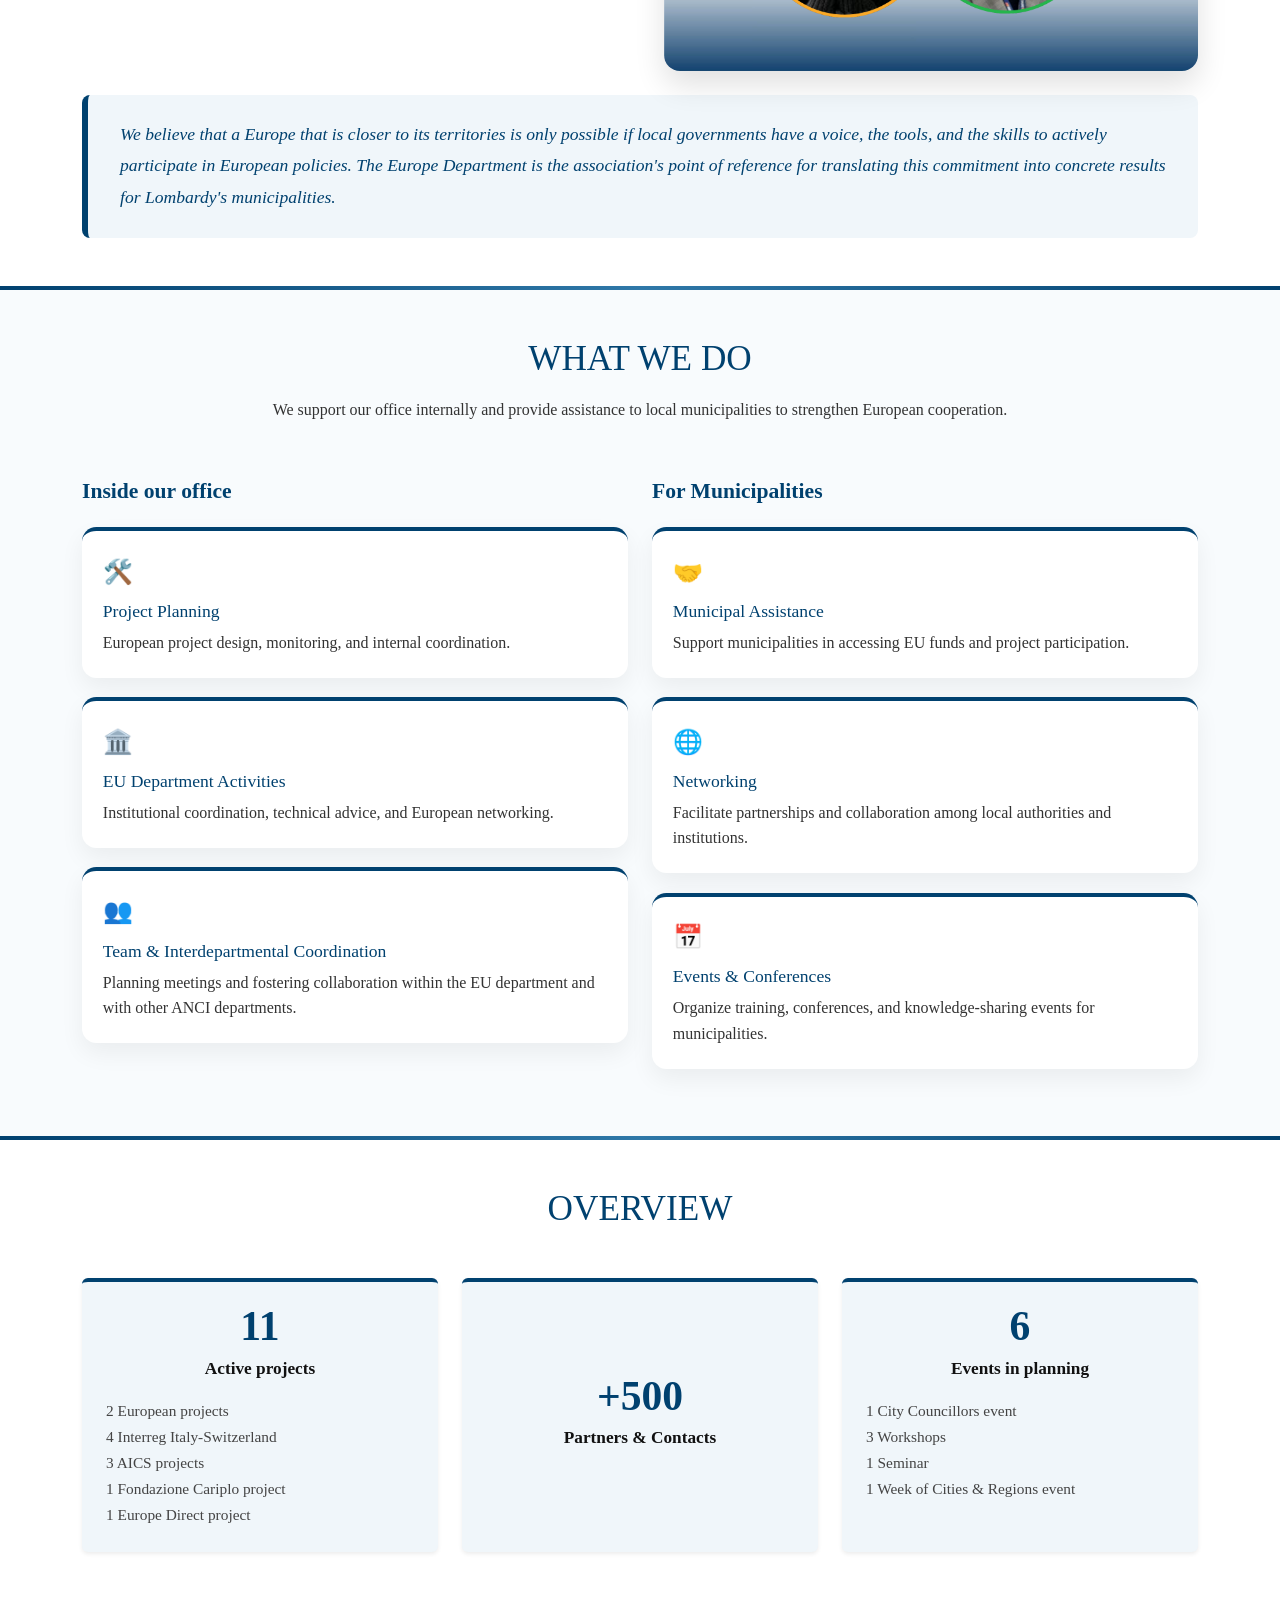
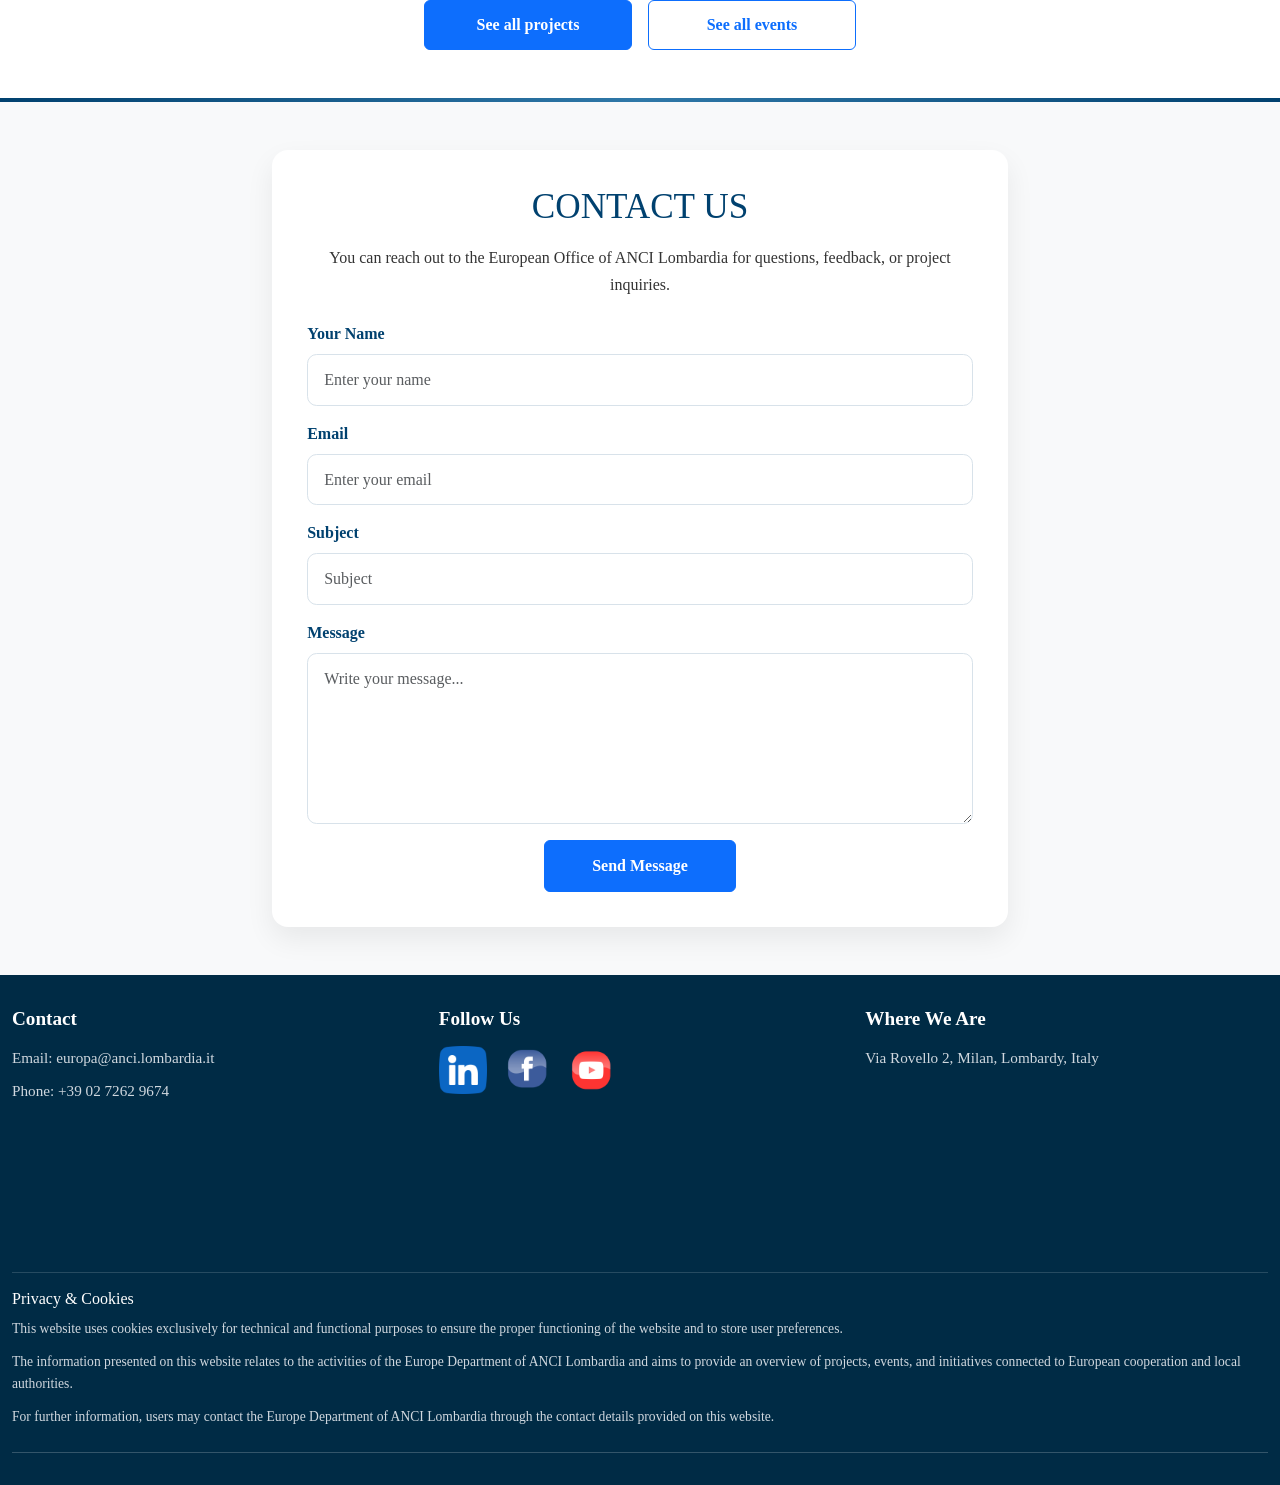
==== commit e1ea12e5: "Update index.html" ====
--- a/index.html
+++ b/index.html
@@ -66,7 +66,7 @@
         <a class="navbar-brand" href="./index.html">
           <img
             class="header-logo-europa"
-            src="./logos/EUROPA_DEI_COMUNI__2_-removebg-preview.png"
+            src="./logos/EUROPA_DEI_COMUNI.png"
             alt="Europa dei Comuni logo"
           >
         </a>
@@ -100,7 +100,7 @@
         <a class="d-none d-lg-block" href="https://anci.lombardia.it/" target="_blank" rel="noopener noreferrer">
           <img
             class="header-logo-anci"
-            src="./logos/logo_ANCI-lombardia_without.background - Copia.png"
+            src="./logos/ANCI_lombardia.png"
             alt="ANCI Lombardia logo"
           >
         </a>
@@ -109,13 +109,13 @@
   </header>
 
   <!-- HERO -->
-  <section class="hero">
+  <div class="hero">
     <div class="slider">
       <img src="images/SCALA.jpg" class="active" alt="Europa dei Comuni activity">
       <img src="images/5264_Bianchi_Verona.jpg" alt="Institutional meeting">
       <img src="images/5271_Bruxelles_Bianchi.jpg" alt="European institutional activity">
     </div>
-  </section>
+  </div>
 
   <!-- BANNER -->
   <section class="slogan-banner">
@@ -385,9 +385,8 @@
 
             <iframe
               src="https://www.google.com/maps/embed?pb=!1m18!1m12!1m3!1d2798.163228347202!2d9.1847795!3d45.4665157!2m3!1f0!2f0!3f0!3m2!1i1024!2i768!4f13.1!3m3!1m2!1s0x4786c6ac29b25da7%3A0x9b0c02e86732118a!2sANCI%20Lombardia!5e0!3m2!1sen!2sit!4v1771770162923!5m2!1sen!2sit"
-              width="100%"
               height="150"
-              style="border:0;"
+              style="border:0; width:100%"
               allowfullscreen=""
               loading="lazy"
               referrerpolicy="no-referrer-when-downgrade"
